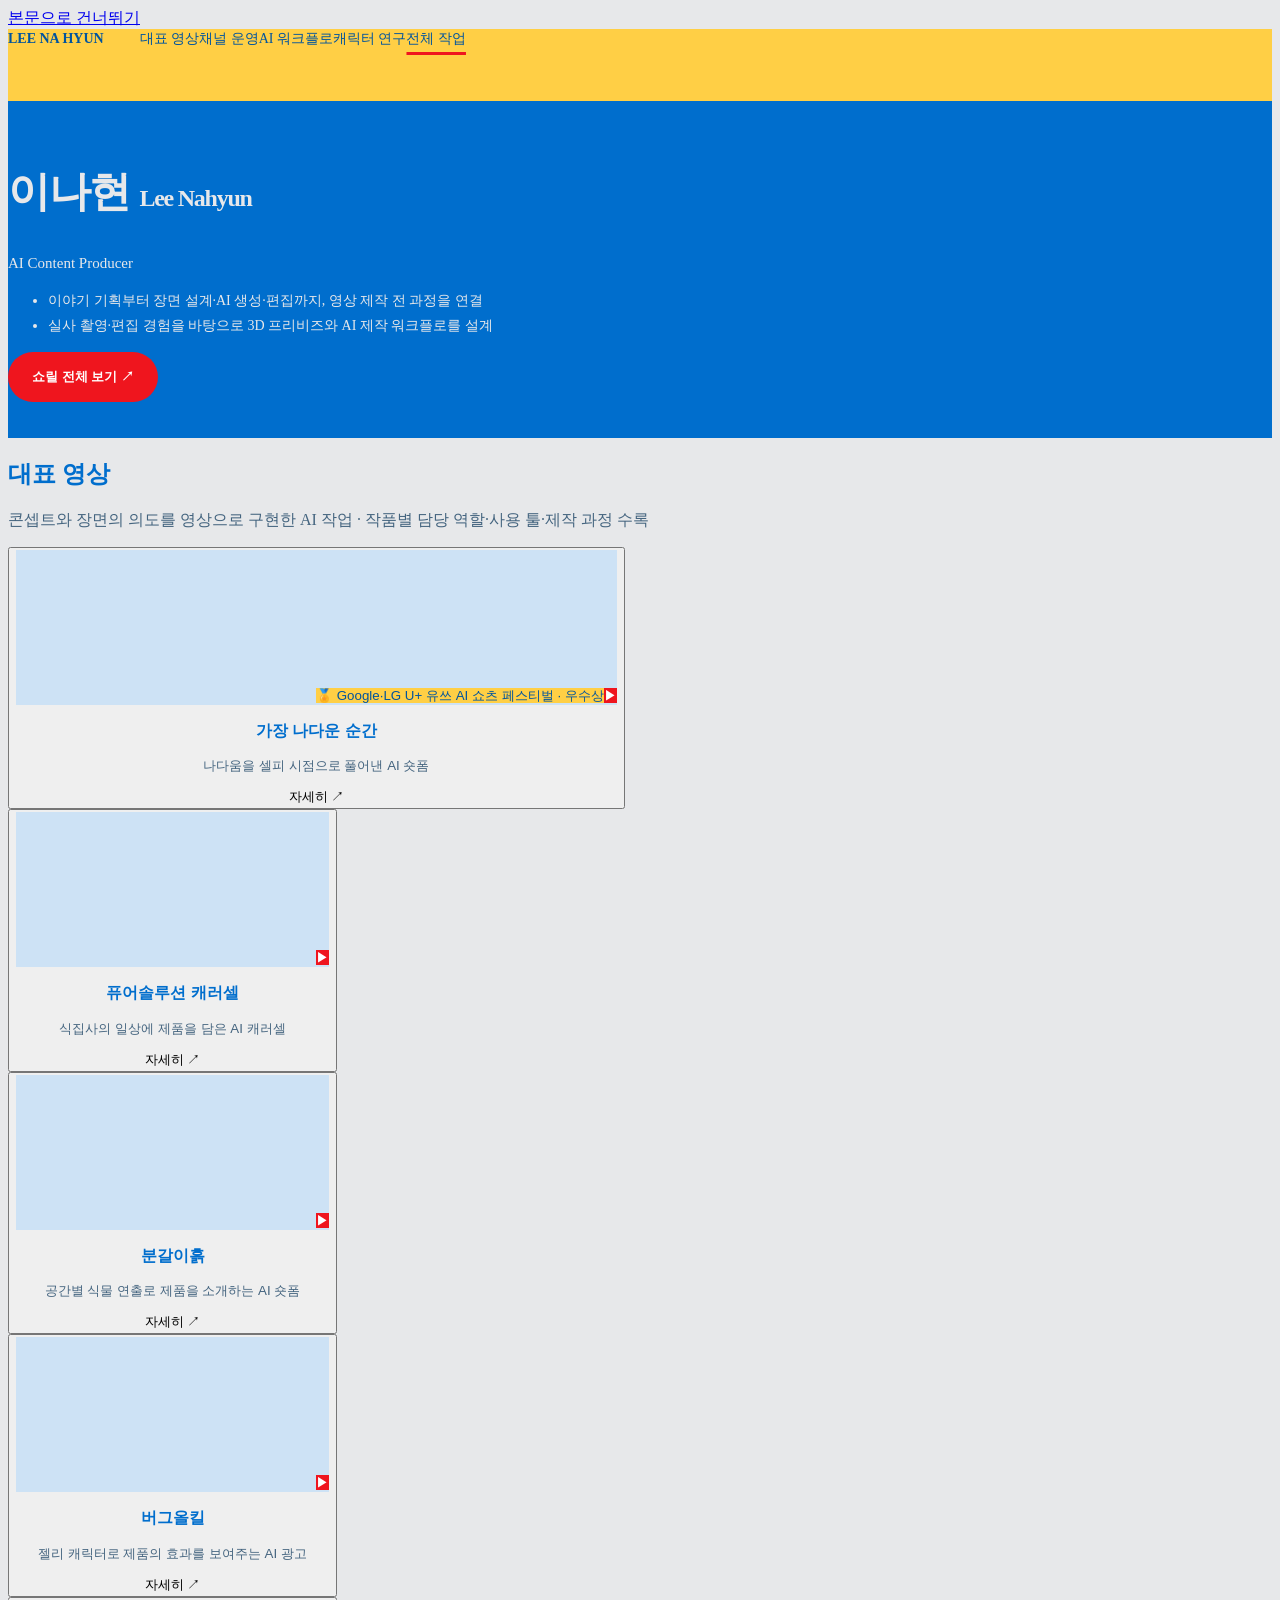
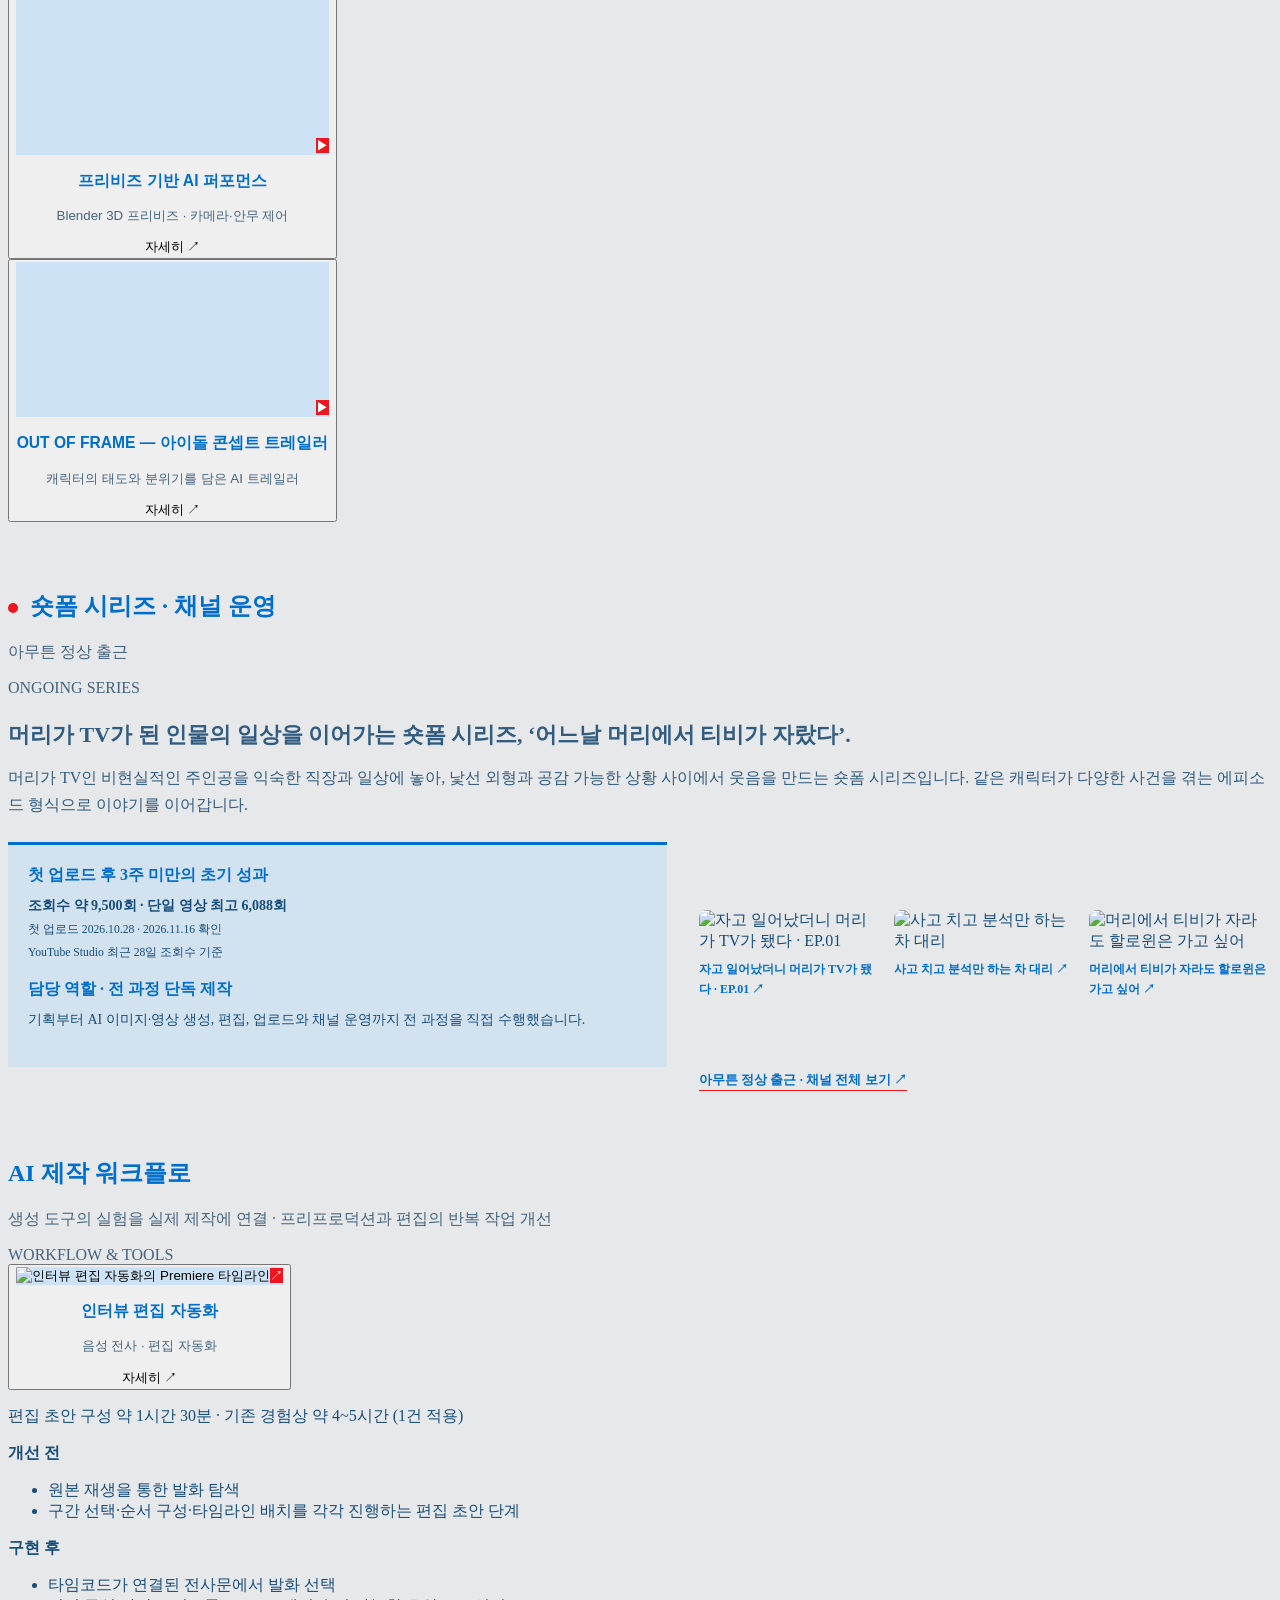
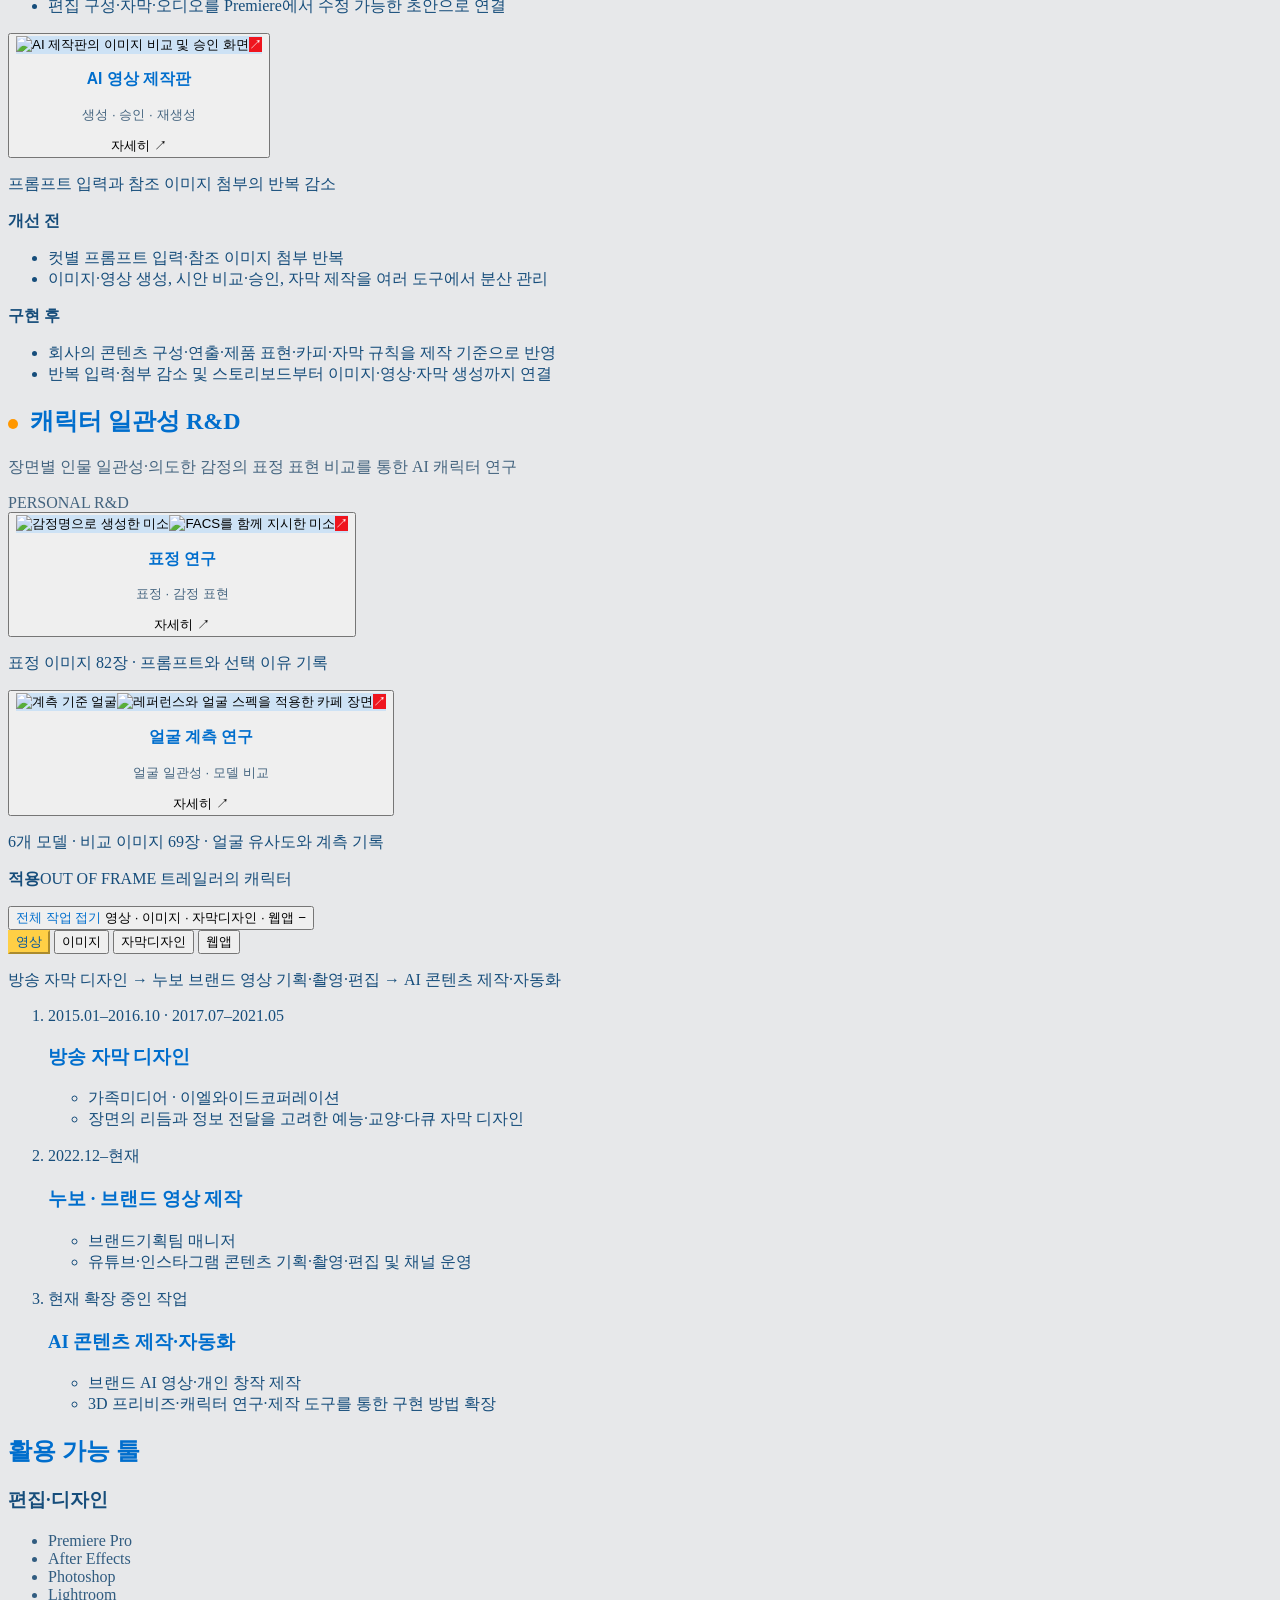
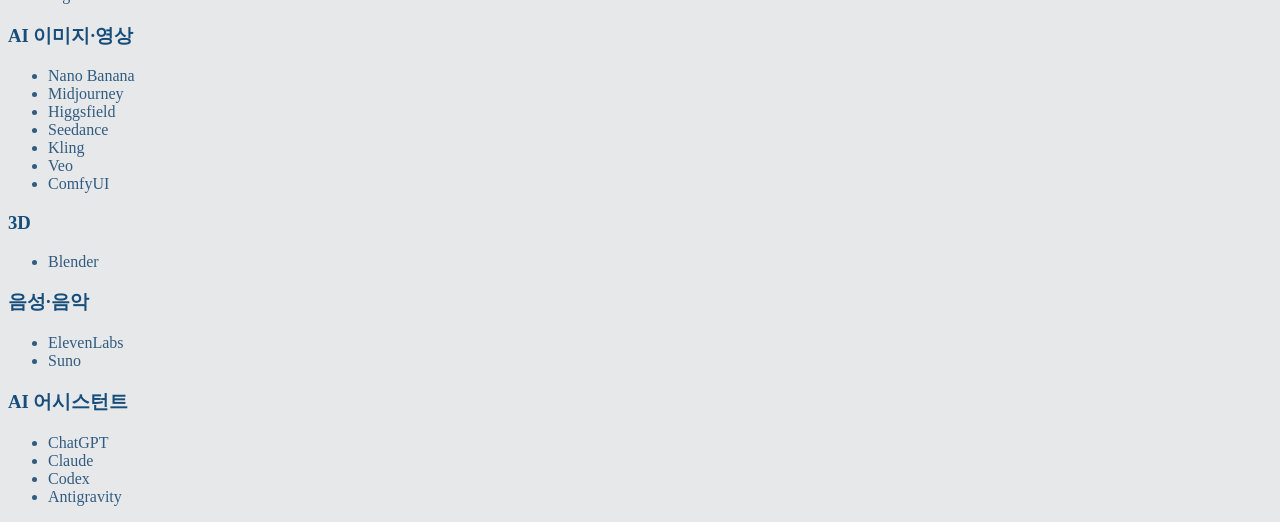
==== index.html @ da8a8115 "Contextualize channel results within first three weeks" ====
<!DOCTYPE html>
<html lang="ko">
<head>
  <meta charset="UTF-8">
  <meta name="viewport" content="width=device-width, initial-scale=1.0">
  <title>이나현 · AI Content Producer · CJ올리브네트웍스</title>
  <meta name="description" content="AI 콘텐츠 크리에이터 이나현 · 브랜드 콘텐츠 기획·영상 제작 · 3D 프리비즈 · 제작 자동화 · 캐릭터 연구">
  <meta name="theme-color" content="#006ECD">

  <meta property="og:title" content="이나현 · AI Content Producer · CJ올리브네트웍스">
  <meta property="og:description" content="브랜드 콘텐츠 기획·영상 제작 · 3D 기반 장면 설계 · 제작 흐름 자동화">
  <meta property="og:type" content="website">
  <meta property="og:image" content="https://nahyun1993.github.io/nahyunportfolio-CJ/assets/character/gaze-new-poster.jpg">
  <meta property="og:image:width" content="1920">
  <meta property="og:image:height" content="1080">
  <meta property="og:image:alt" content="실버 헤드셋을 쓴 이나현의 캐릭터">
  <meta name="twitter:card" content="summary_large_image">
  <meta name="twitter:image" content="https://nahyun1993.github.io/nahyunportfolio-CJ/assets/character/gaze-new-poster.jpg">
  <meta name="twitter:image:alt" content="실버 헤드셋을 쓴 이나현의 캐릭터">

  <link rel="preload" as="image" href="./images/posters/showreel-v2.jpg" fetchpriority="high">
  <link rel="preconnect" href="https://cdn.jsdelivr.net" crossorigin>
  <link rel="stylesheet" href="./fonts/pretendard/pretendard.css">
  <link rel="stylesheet" href="./styles.css?v=20261017-board-workflow-context-v59">
  <link rel="stylesheet" href="./aekyung.css?v=20261017-board-workflow-context-v59">
  <link rel="stylesheet" href="./browse.css?v=20261017-board-workflow-context-v59">
  <link rel="stylesheet" href="./redesign.css?v=20261108-featured-order-v121">
<link rel="stylesheet" href="./cj.css?v=20261116-cj-balanced">
<link rel="stylesheet" href="./cj-preview-approved.css?v=20261116-final">
</head>
<body class="browse-mode blue-portfolio">

  <a class="skip-link" href="#selected">본문으로 건너뛰기</a>


  <header class="site-header"><nav id="portfolio-nav" aria-label="포트폴리오 목차"><div id="nav-links"></div></nav></header>
  <main id="top">
    <section id="hero" aria-label="AI 영상 쇼릴"></section>
    <section id="about" class="creator-intro" aria-labelledby="identity-title">
      <div class="creator-intro-inner">
        <div class="intro-copy">
          <h1 id="identity-title">이나현 <span class="intro-name-en" lang="en">Lee Nahyun</span></h1>
          <p class="intro-role">AI Content Producer</p>
          <ul class="intro-detail copy-list"><li>이야기 기획부터 장면 설계·AI 생성·편집까지, 영상 제작 전 과정을 연결</li><li>실사 촬영·편집 경험을 바탕으로 3D 프리비즈와 AI 제작 워크플로를 설계</li></ul>
        </div>
        <button class="reel-open" type="button" aria-haspopup="dialog">쇼릴 전체 보기 <span aria-hidden="true">↗</span></button>
      </div>
    </section>
    <div id="portfolio-content">
    <!-- 작품 중심의 연속 갤러리. 상세 설명은 작품을 선택하면 보여준다. -->
    <section id="featured">
      <div id="selected" class="ak-work">
      <header class="featured-head"><div><h2>대표 영상</h2><p class="ak-sec-sub">콘셉트와 장면의 의도를 영상으로 구현한 AI 작업 · 작품별 담당 역할·사용 툴·제작 과정 수록</p></div></header>
      <div id="shortform"><div id="ak-vertical"></div></div>
      <div class="ak-grid" id="ak-grid"></div>
      </div>
    </section>

<section id="channel" class="sec cj-channel"><header class="sec-head"><div><h2>숏폼 시리즈 · 채널 운영</h2><p class="ak-sec-sub">아무튼 정상 출근</p></div><span class="section-note">ONGOING SERIES</span></header><p class="cj-lead">머리가 TV가 된 인물의 일상을 이어가는 숏폼 시리즈, ‘어느날 머리에서 티비가 자랐다’.</p><p>머리가 TV인 비현실적인 주인공을 익숙한 직장과 일상에 놓아, 낯선 외형과 공감 가능한 상황 사이에서 웃음을 만드는 숏폼 시리즈입니다. 같은 캐릭터가 다양한 사건을 겪는 에피소드 형식으로 이야기를 이어갑니다.</p><div class="cj-production"><h3>첫 업로드 후 3주 미만의 초기 성과</h3><p><strong>조회수 약 9,500회 · 단일 영상 최고 6,088회</strong><br><small>첫 업로드 2026.10.28 · 2026.11.16 확인<br>YouTube Studio 최근 28일 조회수 기준</small></p><h3>담당 역할 · 전 과정 단독 제작</h3><p>기획부터 AI 이미지·영상 생성, 편집, 업로드와 채널 운영까지 전 과정을 직접 수행했습니다.</p></div><div class="cj-episodes"><a class="cj-episode" href="https://www.youtube.com/shorts/M8X6p9tCPd8" target="_blank" rel="noopener noreferrer"><img src="https://i.ytimg.com/vi/M8X6p9tCPd8/hqdefault.jpg" alt="자고 일어났더니 머리가 TV가 됐다 · EP.01" loading="lazy"><span>자고 일어났더니 머리가 TV가 됐다 · EP.01 ↗</span></a><a class="cj-episode" href="https://www.youtube.com/shorts/SFjuk8e7QME" target="_blank" rel="noopener noreferrer"><img src="https://i.ytimg.com/vi/SFjuk8e7QME/hqdefault.jpg" alt="사고 치고 분석만 하는 차 대리" loading="lazy"><span>사고 치고 분석만 하는 차 대리 ↗</span></a><a class="cj-episode" href="https://www.youtube.com/shorts/LCBqUMw87Dw" target="_blank" rel="noopener noreferrer"><img src="https://i.ytimg.com/vi/LCBqUMw87Dw/hqdefault.jpg" alt="머리에서 티비가 자라도 할로윈은 가고 싶어" loading="lazy"><span>머리에서 티비가 자라도 할로윈은 가고 싶어 ↗</span></a></div><a class="cj-channel-link" href="https://www.youtube.com/channel/UCh0SY59wOuVP_aDzwe-3nPA" target="_blank" rel="noopener noreferrer">아무튼 정상 출근 · 채널 전체 보기 ↗</a></section>
    <section id="workflows" class="sec ak-workflows">
      <header class="sec-head"><div><h2>AI 제작 워크플로</h2><p class="ak-sec-sub">생성 도구의 실험을 실제 제작에 연결 · 프리프로덕션과 편집의 반복 작업 개선</p></div><span class="section-note">WORKFLOW & TOOLS</span></header>
      <div id="ak-workflows" class="ak-support-grid"></div>
    </section>

    <section id="research" class="sec ak-research">
      <header class="sec-head"><div><h2>캐릭터 일관성 R&D</h2><p class="ak-sec-sub">장면별 인물 일관성·의도한 감정의 표정 표현 비교를 통한 AI 캐릭터 연구</p></div><span class="section-note">PERSONAL R&D</span></header>
      <div id="ak-research" class="ak-support-grid"></div>
    </section>



    <!-- 나머지 작업: 접어두고 필요할 때 카테고리 탭으로 본다. 내용은 script.js의 기존 렌더러 -->
    <section id="archive" class="sec ak-archive">
      <button class="ak-archive-toggle" type="button" aria-expanded="true" aria-controls="ak-archive-body">
        <span class="ak-archive-title">전체 작업 접기</span>
        <span class="ak-archive-sub">영상 · 이미지 · 자막디자인 · 웹앱</span>
        <span class="ak-archive-icon" aria-hidden="true">−</span>
      </button>
      <div class="ak-archive-body" id="ak-archive-body">
        <div class="ak-tabs" role="tablist" aria-label="작업 카테고리">
          <button type="button" role="tab" data-ak-tab="work" aria-selected="true">영상</button>
          <button type="button" role="tab" data-ak-tab="images" aria-selected="false">이미지</button>
          <button type="button" role="tab" data-ak-tab="motion" aria-selected="false">자막디자인</button>
          <button type="button" role="tab" data-ak-tab="tools" aria-selected="false">웹앱</button>
        </div>
        <div class="ak-panels">
          <div id="work" class="ak-panel" role="tabpanel"></div>
          <div id="images" class="ak-panel" role="tabpanel" hidden></div>
          <div id="motion" class="ak-panel" role="tabpanel" hidden></div>
          <div id="tools" class="ak-panel" role="tabpanel" hidden></div>
        </div>
      </div>
      <div class="career-context" aria-label="경력과 작업의 흐름">
        <p class="career-intro">방송 자막 디자인 → 누보 브랜드 영상 기획·촬영·편집 → AI 콘텐츠 제작·자동화</p>
        <ol class="career-flow">
          <li><p class="career-period">2015.01–2016.10 · 2017.07–2021.05</p><h3>방송 자막 디자인</h3><ul class="copy-list"><li>가족미디어 · 이엘와이드코퍼레이션</li><li>장면의 리듬과 정보 전달을 고려한 예능·교양·다큐 자막 디자인</li></ul></li>
          <li><p class="career-period">2022.12–현재</p><h3>누보 · 브랜드 영상 제작</h3><ul class="copy-list"><li>브랜드기획팀 매니저</li><li>유튜브·인스타그램 콘텐츠 기획·촬영·편집 및 채널 운영</li></ul></li>
          <li><p class="career-period">현재 확장 중인 작업</p><h3>AI 콘텐츠 제작·자동화</h3><ul class="copy-list"><li>브랜드 AI 영상·개인 창작 제작</li><li>3D 프리비즈·캐릭터 연구·제작 도구를 통한 구현 방법 확장</li></ul></li>
        </ol>
      </div>
    </section>

    </div>

  </main>

    <section id="stack" class="sec">
      <header class="sec-head"><h2>활용 가능 툴</h2></header>
      <div class="ak-tools"><div><h3>편집·디자인</h3><ul class="tool-list"><li>Premiere Pro</li><li>After Effects</li><li>Photoshop</li><li>Lightroom</li></ul></div><div><h3>AI 이미지·영상</h3><ul class="tool-list"><li>Nano Banana</li><li>Midjourney</li><li>Higgsfield</li><li>Seedance</li><li>Kling</li><li>Veo</li><li>ComfyUI</li></ul></div><div><h3>3D</h3><ul class="tool-list"><li>Blender</li></ul></div><div><h3>음성·음악</h3><ul class="tool-list"><li>ElevenLabs</li><li>Suno</li></ul></div><div><h3>AI 어시스턴트</h3><ul class="tool-list"><li>ChatGPT</li><li>Claude</li><li>Codex</li><li>Antigravity</li></ul></div></div>
    </section>

  <div id="modal" class="overlay" aria-hidden="true" role="dialog" aria-modal="true" aria-label="작업 상세">
    <div class="modal-inner" id="modal-inner"></div>
  </div>

  <div id="lightbox" class="overlay" aria-hidden="true" role="dialog" aria-modal="true" aria-label="이미지 크게 보기">

  </div>

  <div class="ak-sheet" id="ak-sheet" aria-hidden="true" role="dialog" aria-modal="true" aria-labelledby="ak-sheet-title">
    <div class="ak-sheet-backdrop" data-ak-close></div>
    <div class="ak-sheet-panel" id="ak-sheet-panel"></div>
  </div>

  <script src="./hero-config.js?v=20261017-board-workflow-context-v59"></script>
  <script src="./hero.js?v=20261025-visible-reel-v110"></script>
  <script src="./script.js?v=20261108-general-v122"></script>
  <script src="./aekyung.js?v=20261108-general-v122"></script>
</body>
</html>
---- cj.css ----
.cj-channel{scroll-margin-top:90px}.cj-channel>p{max-width:850px;line-height:1.8;margin:16px 0;color:#34434c}.cj-channel .cj-lead{font-size:clamp(20px,2.4vw,30px);font-weight:650;color:#172831}.cj-episodes{display:grid;grid-template-columns:repeat(3,minmax(0,1fr));gap:24px;margin:32px 0}.cj-episode{display:block;color:inherit;text-decoration:none}.cj-episode img{width:100%;aspect-ratio:4/3;object-fit:cover;border-radius:12px}.cj-episode span{display:block;font-weight:600;line-height:1.6;margin-top:12px}.cj-channel-link{display:inline-block;color:inherit;font-weight:650;padding:12px 0;text-underline-offset:6px}.cj-episode:focus-visible,.cj-channel-link:focus-visible{outline:3px solid #2267b8;outline-offset:5px}@media(max-width:650px){.cj-episodes{grid-template-columns:1fr;gap:28px}}

/* Original layout retained; flat CJ Blue palette. */
:root{--paper:#e5f0fa;--paper-2:#f1f7fc;--ink:#004e94;--ink-2:#235c8d;--line:#afcde7;--accent:#006ECD;--accent-text:#006ECD;--accent-ink:#fff;--ak-ink-3:#235c8d}
body.blue-portfolio{background:var(--paper);color:var(--ink)}
.blue-portfolio .site-header{background:#006ECD;border:0;border-image:none}
.blue-portfolio #portfolio-nav a,.blue-portfolio #portfolio-nav a.is-active{color:#fff;text-decoration-color:#fff;border-color:#fff}
.blue-portfolio #hero.showreel-banner{background:#006ECD}
.blue-portfolio .creator-intro{background:#006ECD;color:#fff}
.blue-portfolio .creator-intro h1,.blue-portfolio .creator-intro p,.blue-portfolio .creator-intro li{color:#fff}
.blue-portfolio .reel-open{background:#fff;color:#006ECD;border:1px solid #fff}
.blue-portfolio .reel-open:hover{background:#e5f0fa;color:#006ECD}
.blue-portfolio .reel-open:focus-visible,.blue-portfolio #portfolio-nav a:focus-visible{outline-color:#fff}
.blue-portfolio #featured .featured-head h2,.blue-portfolio .sec-head h2,.blue-portfolio #channel .sec-head h2,.blue-portfolio #research .sec-head h2,.blue-portfolio .ak-archive-title{color:#006ECD}
.blue-portfolio #research .sec-head{border-left:0;padding-left:0}
.blue-portfolio .project-media,.blue-portfolio .card-media,.blue-portfolio .mos,.blue-portfolio .motion-stills img,.blue-portfolio .row-thumb{background:#cde2f5}
.blue-portfolio .project-badge{background:#f1f7fc;color:#004e94}
.blue-portfolio .case-reader,.blue-portfolio .ak-sheet-panel{background:#e5f0fa;color:#004e94}
.blue-portfolio #footer{background:#cde2f5}
.blue-portfolio .ak-award{background:#006ECD;color:#fff}.blue-portfolio .ak-award-mark{color:#fff}
.cj-channel>p{color:#235c8d}.cj-channel .cj-lead,.cj-episode span{color:#004e94}.cj-channel-link{color:#006ECD}
.cj-production{margin:28px 0;padding:28px;background:#cde2f5;border-top:3px solid #006ECD}.cj-production h3{font-size:20px;margin:0 0 14px}.cj-production p{line-height:1.8;margin:0 0 28px}.cj-process{list-style:none;counter-reset:step;display:grid;grid-template-columns:repeat(5,minmax(0,1fr));gap:22px;padding:0;margin:0}.cj-process li{counter-increment:step;line-height:1.7}.cj-process li:before{content:'0' counter(step);display:block;color:#006ECD;font-size:26px;font-weight:750;margin-bottom:12px}.cj-process strong,.cj-process span{display:block}.cj-process span{margin-top:8px;font-size:14px;color:#235c8d}.cj-process li:nth-child(3):before{color:#006ECD}.cj-process li:last-child:before{color:#006ECD}@media(max-width:850px){.cj-process{grid-template-columns:repeat(2,minmax(0,1fr))}}@media(max-width:500px){.cj-process{grid-template-columns:1fr}.cj-production{padding:22px}}
/* Supporting CJ colors: small landmarks, not large background fields. */
:root{--cj-red:#EF151E;--cj-orange:#FF9700}
.blue-portfolio #portfolio-nav a.is-active{text-decoration-color:var(--cj-orange);text-decoration-thickness:3px;border-color:var(--cj-orange)}
.blue-portfolio #channel .sec-head h2::before,.blue-portfolio #research .sec-head h2::before{content:'';display:inline-block;width:10px;height:10px;margin-right:12px;border-radius:50%;background:var(--cj-red);vertical-align:middle}
.blue-portfolio #research .sec-head h2::before{background:var(--cj-orange)}
.cj-production{border-top-color:var(--cj-orange)}
.cj-process li::before{border-bottom:3px solid #006ECD;width:38px;padding-bottom:7px}
.cj-process li:nth-child(3)::before{border-bottom-color:var(--cj-red)}
.cj-process li:last-child::before{border-bottom-color:var(--cj-orange)}
.blue-portfolio .project-badge{border-left:3px solid var(--cj-orange)}
---- cj-preview-approved.css ----
.cj-channel{scroll-margin-top:90px}.cj-channel>p{max-width:850px;line-height:1.8;margin:16px 0;color:#34434c}.cj-channel .cj-lead{font-size:clamp(20px,2.4vw,30px);font-weight:650;color:#172831}.cj-episodes{display:grid;grid-template-columns:repeat(3,minmax(0,1fr));gap:24px;margin:32px 0}.cj-episode{display:block;color:inherit;text-decoration:none}.cj-episode img{width:100%;aspect-ratio:4/3;object-fit:cover;border-radius:12px}.cj-episode span{display:block;font-weight:600;line-height:1.6;margin-top:12px}.cj-channel-link{display:inline-block;color:inherit;font-weight:650;padding:12px 0;text-underline-offset:6px}.cj-episode:focus-visible,.cj-channel-link:focus-visible{outline:3px solid #2267b8;outline-offset:5px}@media(max-width:650px){.cj-episodes{grid-template-columns:1fr;gap:28px}}

/* Original layout retained; flat CJ Blue palette. */
:root{--paper:#e5f0fa;--paper-2:#f1f7fc;--ink:#004e94;--ink-2:#235c8d;--line:#afcde7;--accent:#006ECD;--accent-text:#006ECD;--accent-ink:#fff;--ak-ink-3:#235c8d}
body.blue-portfolio{background:var(--paper);color:var(--ink)}
.blue-portfolio .site-header{background:#006ECD;border:0;border-image:none}
.blue-portfolio #portfolio-nav a,.blue-portfolio #portfolio-nav a.is-active{color:#fff;text-decoration-color:#fff;border-color:#fff}
.blue-portfolio #hero.showreel-banner{background:#006ECD}
.blue-portfolio .creator-intro{background:#006ECD;color:#fff}
.blue-portfolio .creator-intro h1,.blue-portfolio .creator-intro p,.blue-portfolio .creator-intro li{color:#fff}
.blue-portfolio .reel-open{background:#fff;color:#006ECD;border:1px solid #fff}
.blue-portfolio .reel-open:hover{background:#e5f0fa;color:#006ECD}
.blue-portfolio .reel-open:focus-visible,.blue-portfolio #portfolio-nav a:focus-visible{outline-color:#fff}
.blue-portfolio #featured .featured-head h2,.blue-portfolio .sec-head h2,.blue-portfolio #channel .sec-head h2,.blue-portfolio #research .sec-head h2,.blue-portfolio .ak-archive-title{color:#006ECD}
.blue-portfolio #research .sec-head{border-left:0;padding-left:0}
.blue-portfolio .project-media,.blue-portfolio .card-media,.blue-portfolio .mos,.blue-portfolio .motion-stills img,.blue-portfolio .row-thumb{background:#cde2f5}
.blue-portfolio .project-badge{background:#f1f7fc;color:#004e94}
.blue-portfolio .case-reader,.blue-portfolio .ak-sheet-panel{background:#e5f0fa;color:#004e94}
.blue-portfolio #footer{background:#cde2f5}
.blue-portfolio .ak-award{background:#006ECD;color:#fff}.blue-portfolio .ak-award-mark{color:#fff}
.cj-channel>p{color:#235c8d}.cj-channel .cj-lead,.cj-episode span{color:#004e94}.cj-channel-link{color:#006ECD}
.cj-production{margin:28px 0;padding:28px;background:#cde2f5;border-top:3px solid #006ECD}.cj-production h3{font-size:20px;margin:0 0 14px}.cj-production p{line-height:1.8;margin:0 0 28px}.cj-process{list-style:none;counter-reset:step;display:grid;grid-template-columns:repeat(5,minmax(0,1fr));gap:22px;padding:0;margin:0}.cj-process li{counter-increment:step;line-height:1.7}.cj-process li:before{content:'0' counter(step);display:block;color:#006ECD;font-size:26px;font-weight:750;margin-bottom:12px}.cj-process strong,.cj-process span{display:block}.cj-process span{margin-top:8px;font-size:14px;color:#235c8d}.cj-process li:nth-child(3):before{color:#006ECD}.cj-process li:last-child:before{color:#006ECD}@media(max-width:850px){.cj-process{grid-template-columns:repeat(2,minmax(0,1fr))}}@media(max-width:500px){.cj-process{grid-template-columns:1fr}.cj-production{padding:22px}}

/* Composed CJ proposal: video first, compact identity, purposeful color roles. */
:root{--paper:#e7e8ea;--paper-2:#f0f1f2;--ink:#164d7b;--ink-2:#44647f;--line:#c5d1dc;--accent:#006ECD;--accent-text:#006ECD}
.blue-portfolio .site-header{background:#e7e8ea;min-height:72px;border:0}
.blue-portfolio #portfolio-nav a,.blue-portfolio #portfolio-nav a.is-active{color:#006ECD;text-decoration:none;border:0;min-height:72px;font-size:14px}
.blue-portfolio #portfolio-nav a[data-nav="hero"]{font-weight:750;margin-right:36px}
.blue-portfolio #portfolio-nav a.is-active:not([data-nav="hero"]){text-decoration:underline;text-decoration-color:#ef151e;text-decoration-thickness:3px;text-underline-offset:9px}
.blue-portfolio #hero.showreel-banner{background:#006ECD;padding:32px var(--pad) 0;overflow:hidden}
.blue-portfolio .showreel-background{display:block;width:100%;max-width:1100px;height:auto;aspect-ratio:16/9;max-height:52svh;object-fit:contain;margin:auto;background:transparent}
.blue-portfolio .creator-intro{position:relative;inset:auto;margin:0;padding:0;background:#006ECD;color:#e7e8ea}
.blue-portfolio .creator-intro::before,.blue-portfolio .creator-intro::after{content:none;display:none}
.blue-portfolio .creator-intro-inner{max-width:1100px;padding:28px 0 36px;gap:36px;align-items:center}
.blue-portfolio .creator-intro h1{font-size:42px;letter-spacing:-.03em;color:#e7e8ea}
.blue-portfolio .creator-intro .intro-name-en{color:#e7e8ea;font-size:24px}
.blue-portfolio .creator-intro p,.blue-portfolio .creator-intro li,.blue-portfolio .creator-intro .intro-role{color:#e7e8ea}
.blue-portfolio .intro-role{font-size:15px;margin-top:10px}
.blue-portfolio .intro-role span{font-size:12px!important;margin-top:8px!important}
.blue-portfolio .intro-detail{font-size:14px;margin-top:16px;line-height:1.8}
.blue-portfolio .reel-open{background:#ffbd20;color:#00549e;border:0;min-height:50px;padding:14px 24px;font-weight:700;border-radius:28px}
.blue-portfolio .reel-open:hover{background:#ffd05b;color:#00549e}
.blue-portfolio .sec-head h2::before{display:none;content:none}
.blue-portfolio #channel .sec-head h2,.blue-portfolio #research .sec-head h2,.blue-portfolio #featured .featured-head h2{color:#006ECD}
.cj-production{background:#d6e4f0;border-top-color:#006ECD}
.cj-process li:nth-child(3)::before,.cj-process li:last-child::before{color:#006ECD}
@media(max-width:760px){.blue-portfolio .site-header{min-height:54px}.blue-portfolio #portfolio-nav a{min-height:54px;font-size:12px}.blue-portfolio #portfolio-nav a[data-nav="hero"]{margin-right:8px}.blue-portfolio #hero.showreel-banner{padding:16px var(--pad) 0}.blue-portfolio .showreel-background{max-height:none}.blue-portfolio .creator-intro-inner{display:block;padding:24px 0 30px}.blue-portfolio .creator-intro h1{font-size:34px}.blue-portfolio .creator-intro .intro-name-en{font-size:20px}.blue-portfolio .reel-open{margin-top:22px}}
/* Requested large reel and gray/yellow navigation, red CTA. */
.blue-portfolio .showreel-background{max-width:1472px;width:100%;height:auto;max-height:none;aspect-ratio:16/9;object-fit:contain}
.blue-portfolio .site-header{background:#73777d}
.blue-portfolio #portfolio-nav a,.blue-portfolio #portfolio-nav a.is-active,.blue-portfolio #portfolio-nav a[data-nav="hero"]{color:#ffcf45}
.blue-portfolio .reel-open,.blue-portfolio .reel-open:hover{background:#ef151e;color:#fff;border-color:#ef151e}
/* Yellow navigation bar, blue menu labels. */
.blue-portfolio .site-header{background:#ffcf45}
.blue-portfolio #portfolio-nav a,.blue-portfolio #portfolio-nav a.is-active,.blue-portfolio #portfolio-nav a[data-nav="hero"]{color:#00549e}
/* Full-page review: the approved main palette continued below. */
body.blue-portfolio{background:#e7e8ea;color:#164d7b}
.blue-portfolio #portfolio-content,.blue-portfolio #stack{background:#e7e8ea}
.blue-portfolio #featured .featured-head h2,.blue-portfolio .sec-head h2,.blue-portfolio .ak-archive-title{color:#006ECD}
.blue-portfolio .project-copy h3,.blue-portfolio .ak-support-grid h3,.blue-portfolio .career-flow h3,.blue-portfolio .cj-lead,.blue-portfolio .cj-episode span{color:#006ECD}
.blue-portfolio .project-category,.blue-portfolio .ak-sec-sub,.blue-portfolio .section-note{color:#44647f}
.blue-portfolio .project-open,.blue-portfolio .ak-card-play{background:#ef151e;color:#fff}
.blue-portfolio .project-hit:hover .project-open{background:#cd1620;color:#fff}
.blue-portfolio .project-badge,.blue-portfolio .ak-award{background:#ffcf45;color:#00549e;border:0}
.blue-portfolio .cj-production{background:#d3e2ef;border-top:3px solid #006ECD}
.blue-portfolio .cj-production h3,.blue-portfolio .cj-process li::before{color:#006ECD}
.blue-portfolio .cj-process li::before{border:0}
.blue-portfolio .cj-process span,.blue-portfolio .cj-channel>p{color:#315c80}
.blue-portfolio .cj-channel-link{color:#006ECD;text-decoration-color:#ef151e}
.blue-portfolio .ak-tabs button[aria-selected="true"],.blue-portfolio .chip.is-on{background:#ffcf45;color:#00549e;border-color:#ffcf45}
.blue-portfolio #work .video-pagination button[aria-current="page"]{background:#006ECD;color:#e7e8ea;border-color:#006ECD}
.blue-portfolio .case-reader,.blue-portfolio .ak-sheet-panel,.blue-portfolio #modal .modal-inner{background:#e7e8ea;color:#164d7b}
.blue-portfolio .case-tabs button[aria-selected="true"]{color:#006ECD;border-color:#ef151e}
.blue-portfolio .ak-research-findings,.blue-portfolio .ak-res li,.blue-portfolio .ak-comparison-label{background:#d3e2ef;color:#164d7b}
.blue-portfolio .tool-list li{color:#315c80}
/* Compact channel section: preserve every sentence and episode. */
.blue-portfolio #channel{display:grid;grid-template-columns:1.15fr 1fr;column-gap:32px;row-gap:12px;padding-top:48px;padding-bottom:48px}
.blue-portfolio #channel>.sec-head{grid-column:1/-1;margin-bottom:8px}
.blue-portfolio #channel>p{grid-column:1/-1;max-width:none;margin:0;line-height:1.65}
.blue-portfolio #channel>.cj-lead{font-size:22px}
.blue-portfolio #channel .cj-production{grid-column:1;margin:12px 0 0;padding:20px}
.blue-portfolio #channel .cj-production h3{font-size:16px;margin:0 0 8px}
.blue-portfolio #channel .cj-production p{font-size:14px;line-height:1.65;margin:0 0 16px}
.blue-portfolio #channel .cj-process{gap:12px;grid-template-columns:repeat(5,minmax(0,1fr))}
.blue-portfolio #channel .cj-process li{font-size:12px;line-height:1.55}
.blue-portfolio #channel .cj-process li::before{font-size:20px;margin-bottom:6px}
.blue-portfolio #channel .cj-process span{font-size:12px;margin-top:4px}
.blue-portfolio #channel .cj-episodes{grid-column:2;grid-row:4;align-self:center;gap:12px;margin:12px 0 0}
.blue-portfolio #channel .cj-episode img{aspect-ratio:4/3;border-radius:8px}
.blue-portfolio #channel .cj-episode span{font-size:12px;line-height:1.6;margin-top:8px}
.blue-portfolio #channel .cj-channel-link{grid-column:2;margin-top:-8px;padding:0;font-size:13px}
@media(max-width:900px){.blue-portfolio #channel{display:block}.blue-portfolio #channel>p{margin:10px 0}.blue-portfolio #channel .cj-production{margin:20px 0}.blue-portfolio #channel .cj-episodes{margin:20px 0}.blue-portfolio #channel .cj-channel-link{margin:0}.blue-portfolio #channel .cj-process{grid-template-columns:repeat(3,minmax(0,1fr))}}
@media(max-width:500px){.blue-portfolio #channel .cj-process{grid-template-columns:repeat(2,minmax(0,1fr))}.blue-portfolio #channel .cj-episodes{grid-template-columns:repeat(3,minmax(0,1fr))}}

/* Keep every navigation item visible on narrow screens. */
@media(max-width:600px){
.blue-portfolio .site-header{min-height:80px;padding:0 16px}
.blue-portfolio #portfolio-nav{width:100%;min-width:0}
.blue-portfolio #portfolio-nav #nav-links{display:grid;grid-template-columns:repeat(3,minmax(0,1fr));gap:0 10px;width:100%}
.blue-portfolio #portfolio-nav a,.blue-portfolio #portfolio-nav a.is-active,.blue-portfolio #portfolio-nav a[data-nav="hero"]{min-height:40px;margin:0;font-size:12px;justify-content:center;white-space:nowrap}
}
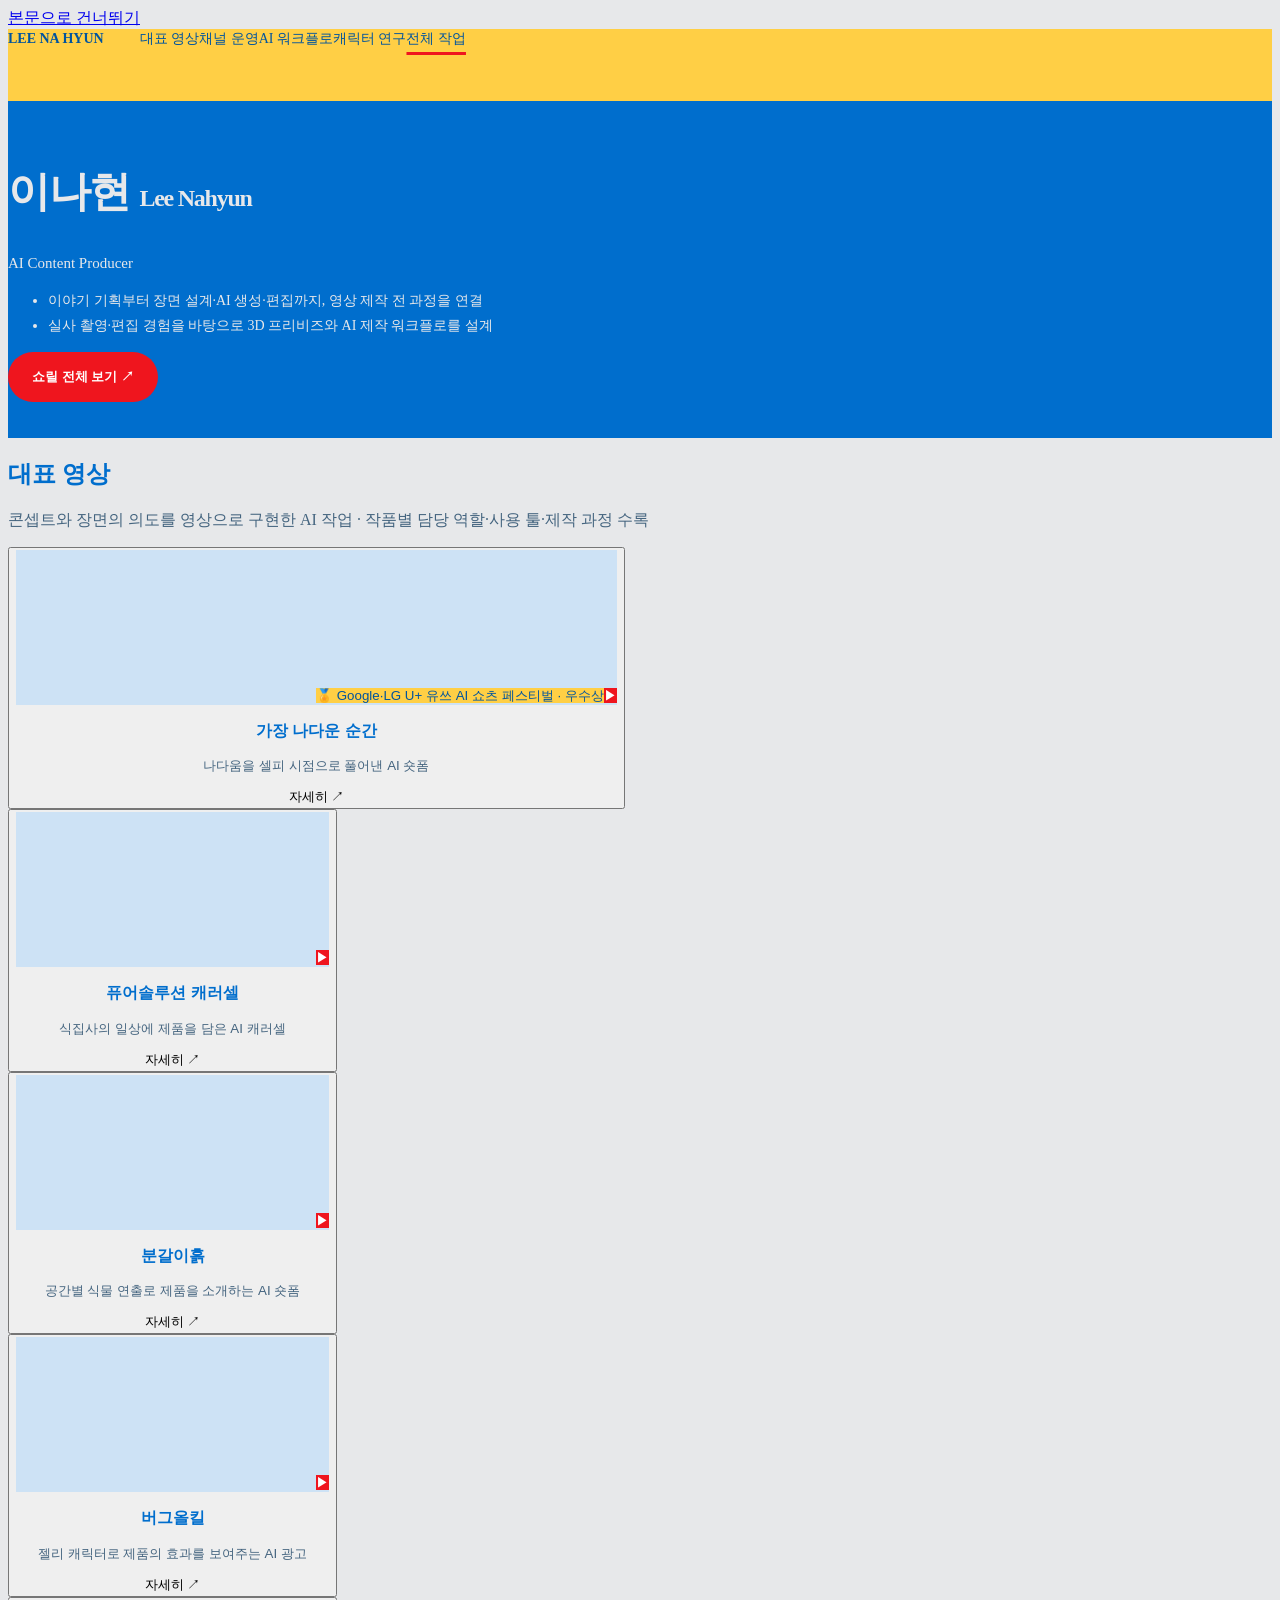
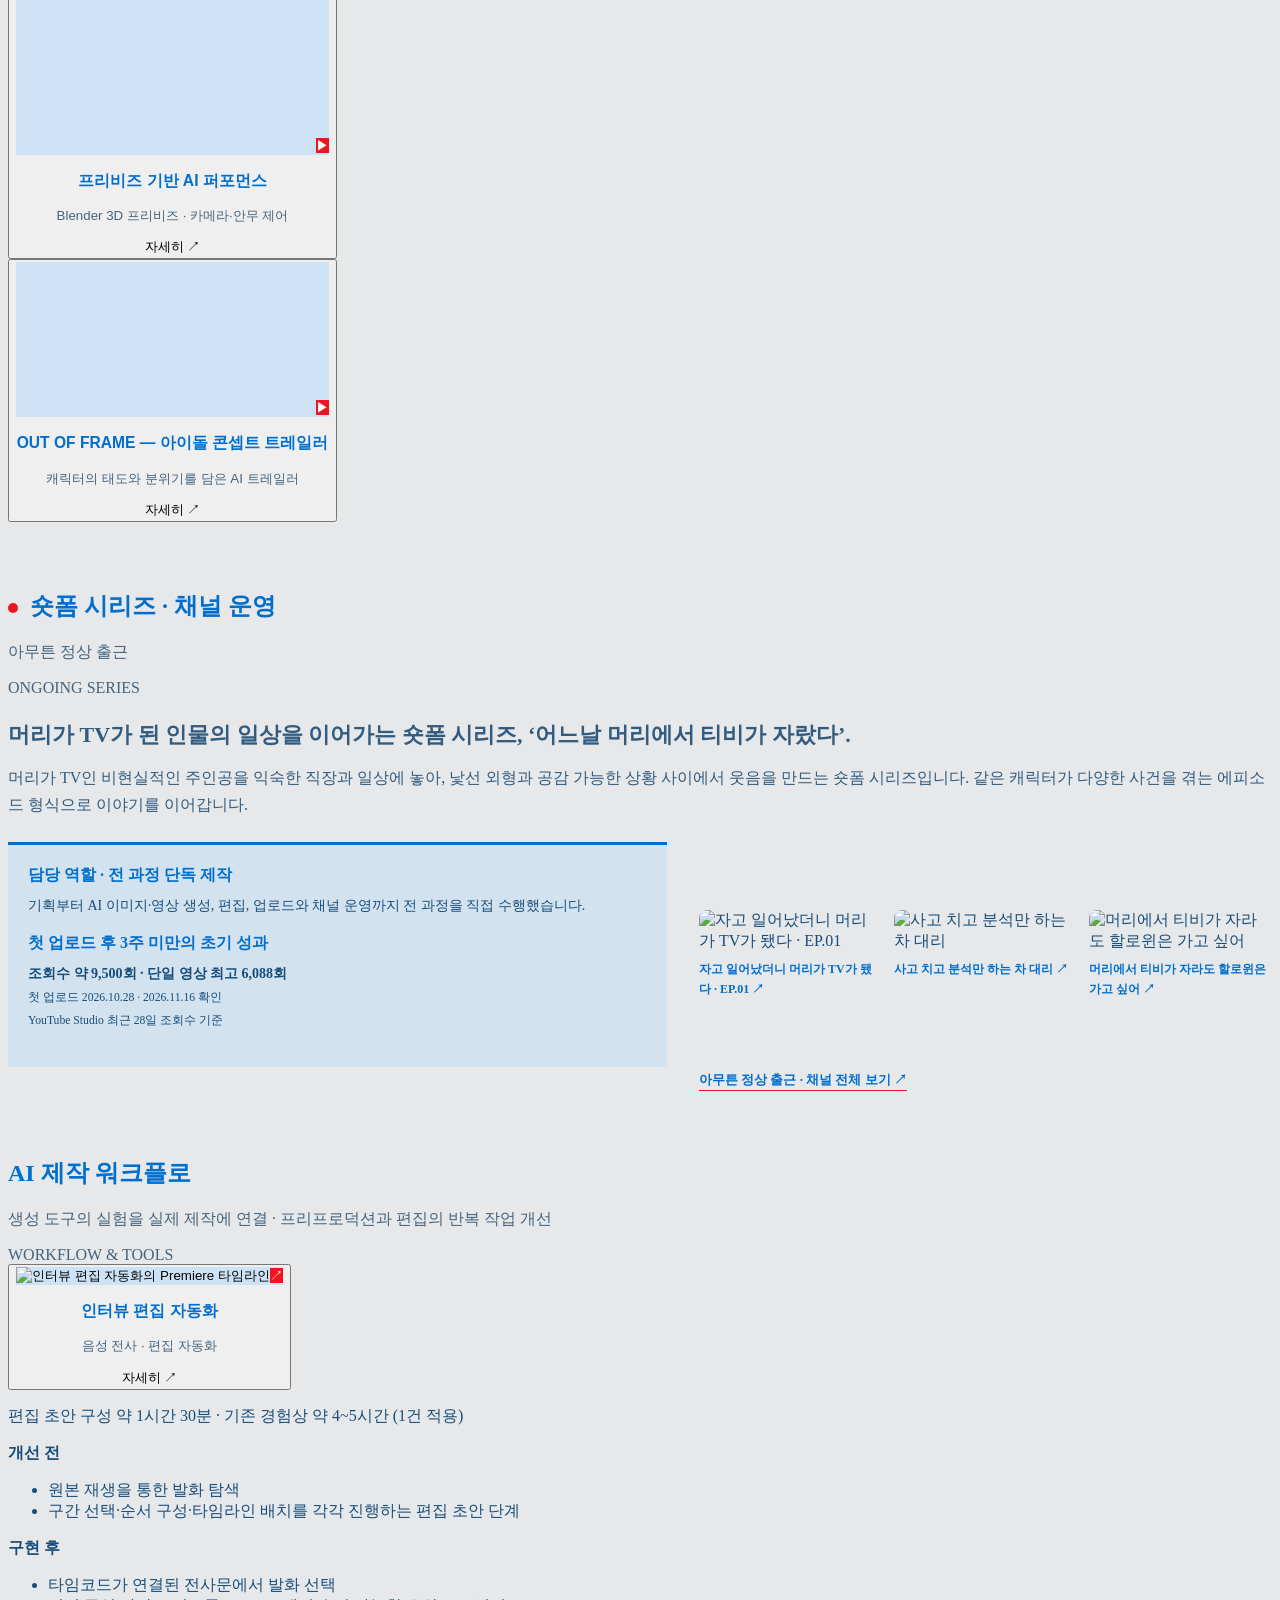
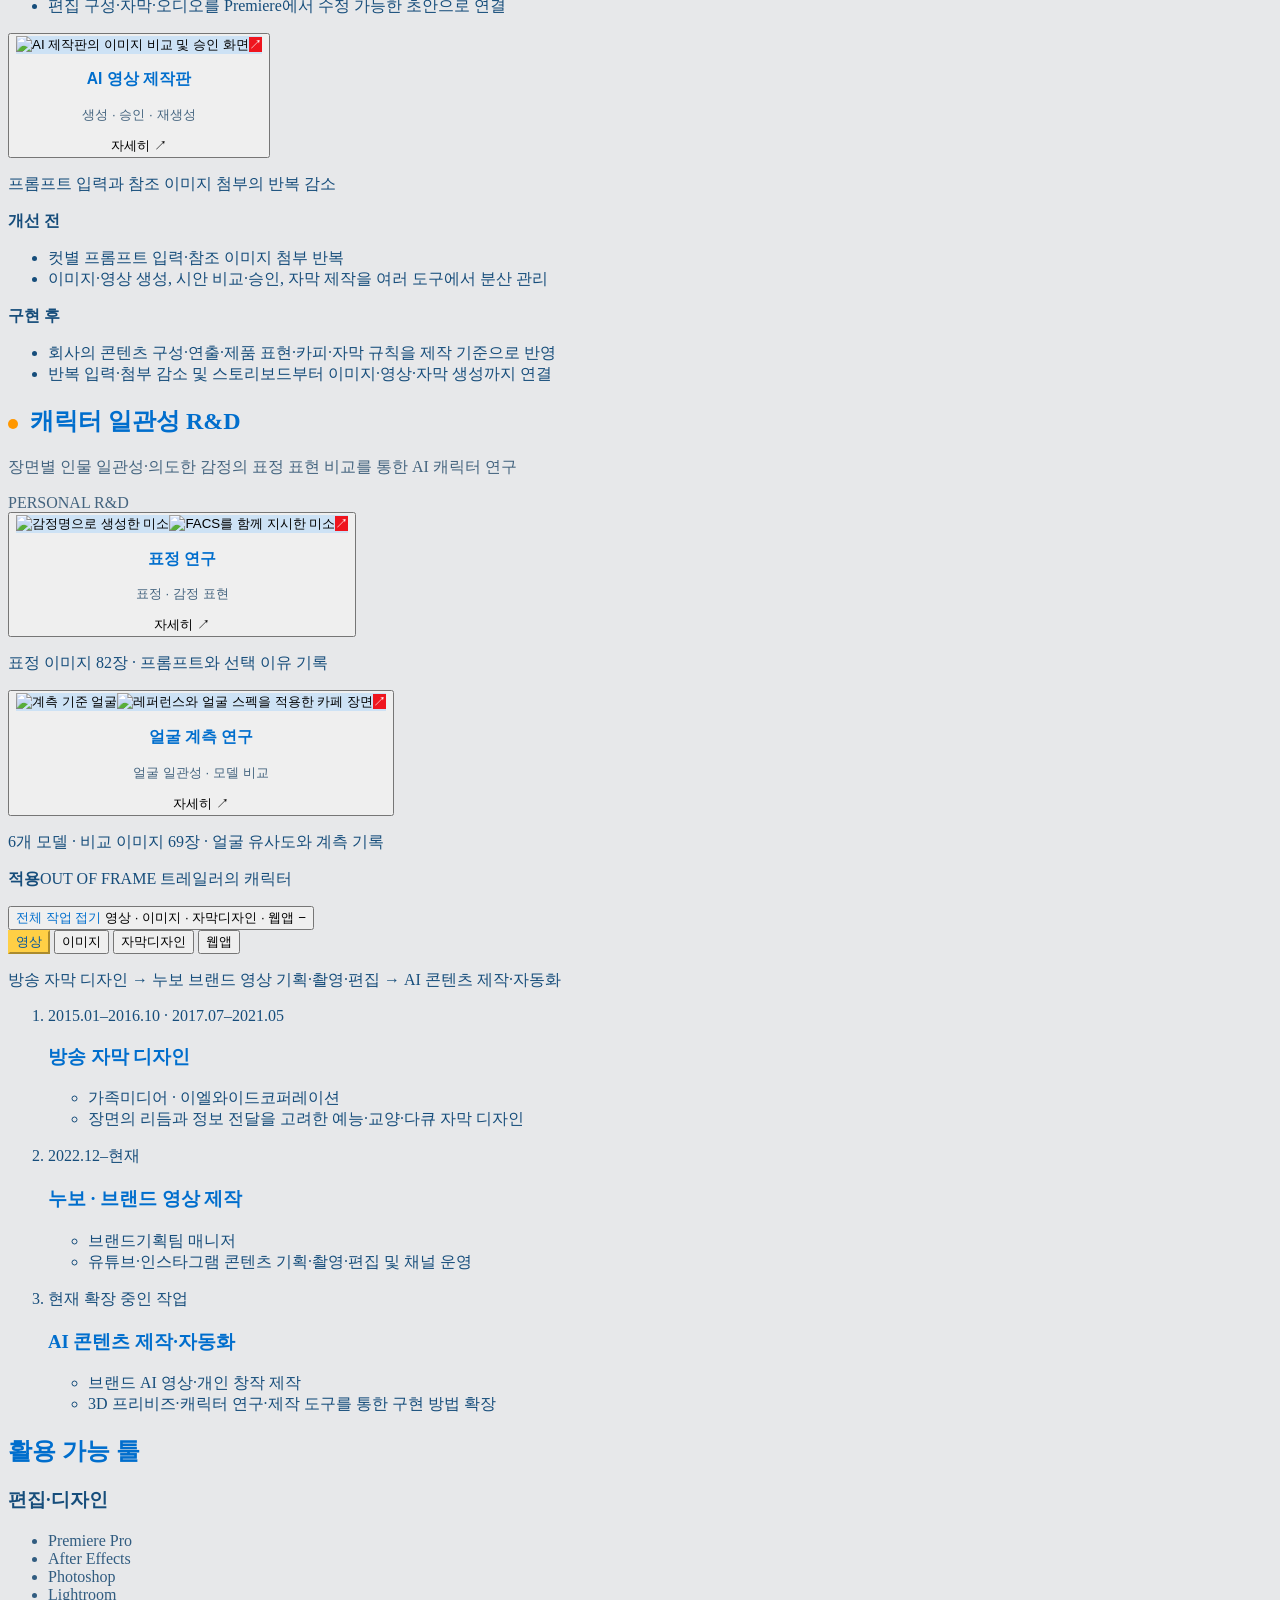
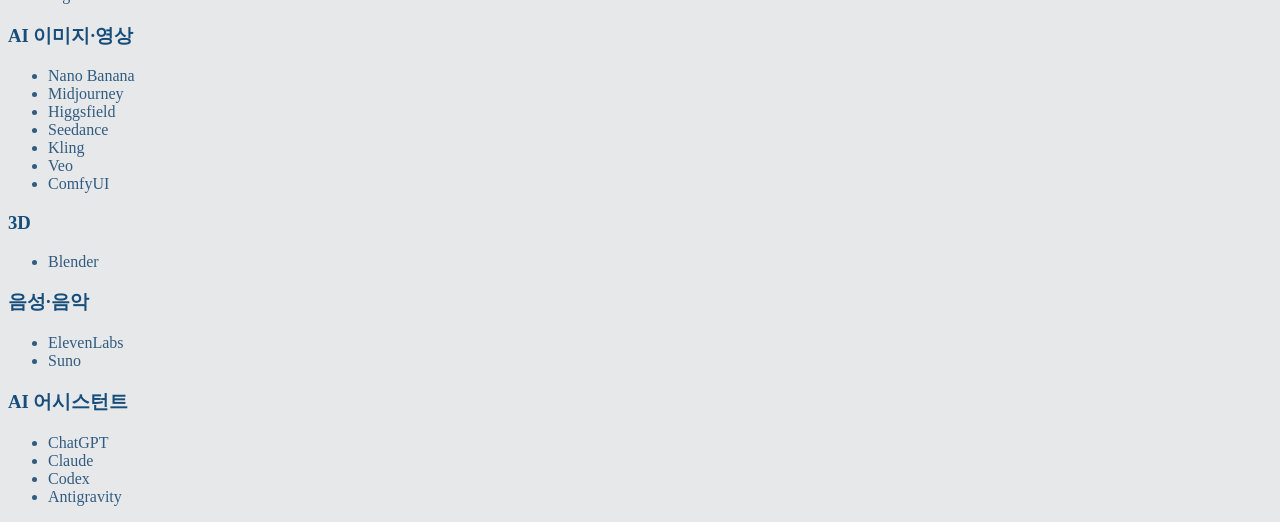
==== commit 894b0a3b: "Show production role before channel results" ====
--- a/index.html
+++ b/index.html
@@ -56,7 +56,7 @@
       </div>
     </section>
 
-<section id="channel" class="sec cj-channel"><header class="sec-head"><div><h2>숏폼 시리즈 · 채널 운영</h2><p class="ak-sec-sub">아무튼 정상 출근</p></div><span class="section-note">ONGOING SERIES</span></header><p class="cj-lead">머리가 TV가 된 인물의 일상을 이어가는 숏폼 시리즈, ‘어느날 머리에서 티비가 자랐다’.</p><p>머리가 TV인 비현실적인 주인공을 익숙한 직장과 일상에 놓아, 낯선 외형과 공감 가능한 상황 사이에서 웃음을 만드는 숏폼 시리즈입니다. 같은 캐릭터가 다양한 사건을 겪는 에피소드 형식으로 이야기를 이어갑니다.</p><div class="cj-production"><h3>첫 업로드 후 3주 미만의 초기 성과</h3><p><strong>조회수 약 9,500회 · 단일 영상 최고 6,088회</strong><br><small>첫 업로드 2026.10.28 · 2026.11.16 확인<br>YouTube Studio 최근 28일 조회수 기준</small></p><h3>담당 역할 · 전 과정 단독 제작</h3><p>기획부터 AI 이미지·영상 생성, 편집, 업로드와 채널 운영까지 전 과정을 직접 수행했습니다.</p></div><div class="cj-episodes"><a class="cj-episode" href="https://www.youtube.com/shorts/M8X6p9tCPd8" target="_blank" rel="noopener noreferrer"><img src="https://i.ytimg.com/vi/M8X6p9tCPd8/hqdefault.jpg" alt="자고 일어났더니 머리가 TV가 됐다 · EP.01" loading="lazy"><span>자고 일어났더니 머리가 TV가 됐다 · EP.01 ↗</span></a><a class="cj-episode" href="https://www.youtube.com/shorts/SFjuk8e7QME" target="_blank" rel="noopener noreferrer"><img src="https://i.ytimg.com/vi/SFjuk8e7QME/hqdefault.jpg" alt="사고 치고 분석만 하는 차 대리" loading="lazy"><span>사고 치고 분석만 하는 차 대리 ↗</span></a><a class="cj-episode" href="https://www.youtube.com/shorts/LCBqUMw87Dw" target="_blank" rel="noopener noreferrer"><img src="https://i.ytimg.com/vi/LCBqUMw87Dw/hqdefault.jpg" alt="머리에서 티비가 자라도 할로윈은 가고 싶어" loading="lazy"><span>머리에서 티비가 자라도 할로윈은 가고 싶어 ↗</span></a></div><a class="cj-channel-link" href="https://www.youtube.com/channel/UCh0SY59wOuVP_aDzwe-3nPA" target="_blank" rel="noopener noreferrer">아무튼 정상 출근 · 채널 전체 보기 ↗</a></section>
+<section id="channel" class="sec cj-channel"><header class="sec-head"><div><h2>숏폼 시리즈 · 채널 운영</h2><p class="ak-sec-sub">아무튼 정상 출근</p></div><span class="section-note">ONGOING SERIES</span></header><p class="cj-lead">머리가 TV가 된 인물의 일상을 이어가는 숏폼 시리즈, ‘어느날 머리에서 티비가 자랐다’.</p><p>머리가 TV인 비현실적인 주인공을 익숙한 직장과 일상에 놓아, 낯선 외형과 공감 가능한 상황 사이에서 웃음을 만드는 숏폼 시리즈입니다. 같은 캐릭터가 다양한 사건을 겪는 에피소드 형식으로 이야기를 이어갑니다.</p><div class="cj-production"><h3>담당 역할 · 전 과정 단독 제작</h3><p>기획부터 AI 이미지·영상 생성, 편집, 업로드와 채널 운영까지 전 과정을 직접 수행했습니다.</p><h3>첫 업로드 후 3주 미만의 초기 성과</h3><p><strong>조회수 약 9,500회 · 단일 영상 최고 6,088회</strong><br><small>첫 업로드 2026.10.28 · 2026.11.16 확인<br>YouTube Studio 최근 28일 조회수 기준</small></p></div><div class="cj-episodes"><a class="cj-episode" href="https://www.youtube.com/shorts/M8X6p9tCPd8" target="_blank" rel="noopener noreferrer"><img src="https://i.ytimg.com/vi/M8X6p9tCPd8/hqdefault.jpg" alt="자고 일어났더니 머리가 TV가 됐다 · EP.01" loading="lazy"><span>자고 일어났더니 머리가 TV가 됐다 · EP.01 ↗</span></a><a class="cj-episode" href="https://www.youtube.com/shorts/SFjuk8e7QME" target="_blank" rel="noopener noreferrer"><img src="https://i.ytimg.com/vi/SFjuk8e7QME/hqdefault.jpg" alt="사고 치고 분석만 하는 차 대리" loading="lazy"><span>사고 치고 분석만 하는 차 대리 ↗</span></a><a class="cj-episode" href="https://www.youtube.com/shorts/LCBqUMw87Dw" target="_blank" rel="noopener noreferrer"><img src="https://i.ytimg.com/vi/LCBqUMw87Dw/hqdefault.jpg" alt="머리에서 티비가 자라도 할로윈은 가고 싶어" loading="lazy"><span>머리에서 티비가 자라도 할로윈은 가고 싶어 ↗</span></a></div><a class="cj-channel-link" href="https://www.youtube.com/channel/UCh0SY59wOuVP_aDzwe-3nPA" target="_blank" rel="noopener noreferrer">아무튼 정상 출근 · 채널 전체 보기 ↗</a></section>
     <section id="workflows" class="sec ak-workflows">
       <header class="sec-head"><div><h2>AI 제작 워크플로</h2><p class="ak-sec-sub">생성 도구의 실험을 실제 제작에 연결 · 프리프로덕션과 편집의 반복 작업 개선</p></div><span class="section-note">WORKFLOW & TOOLS</span></header>
       <div id="ak-workflows" class="ak-support-grid"></div>
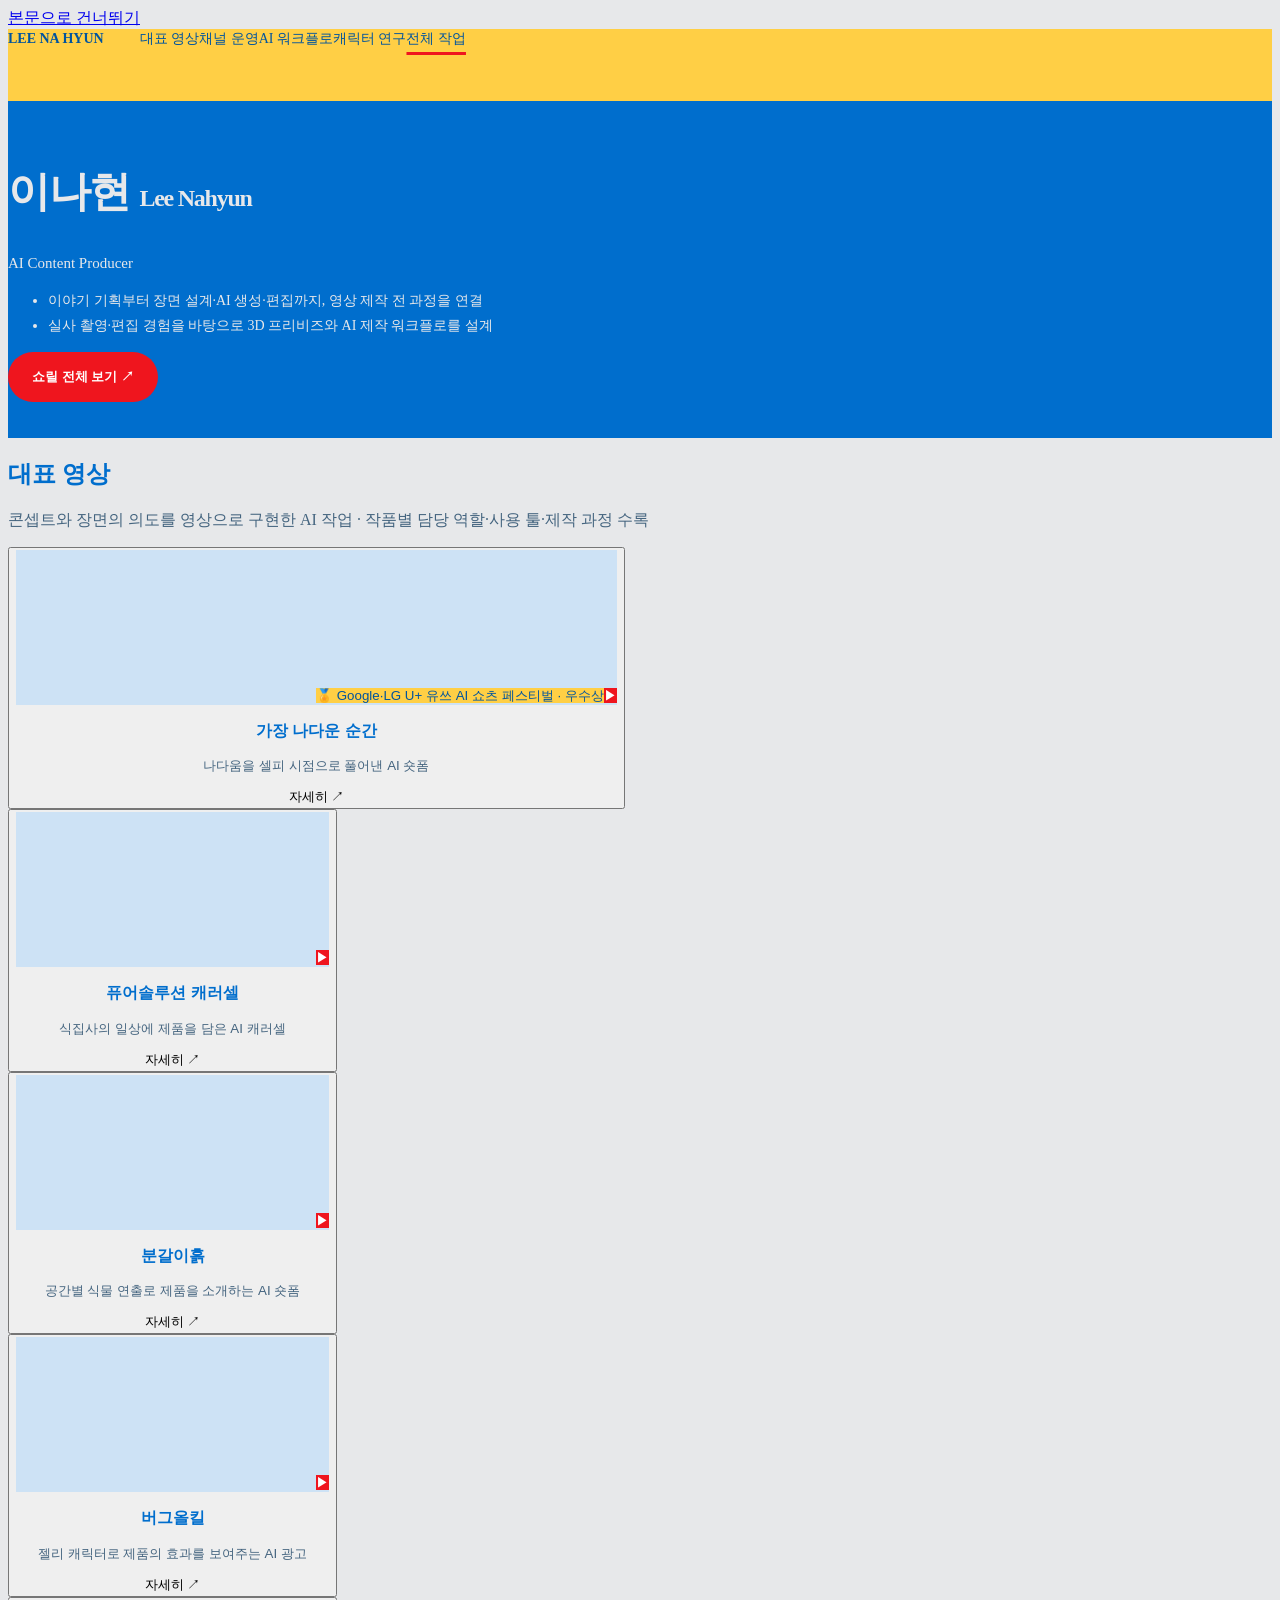
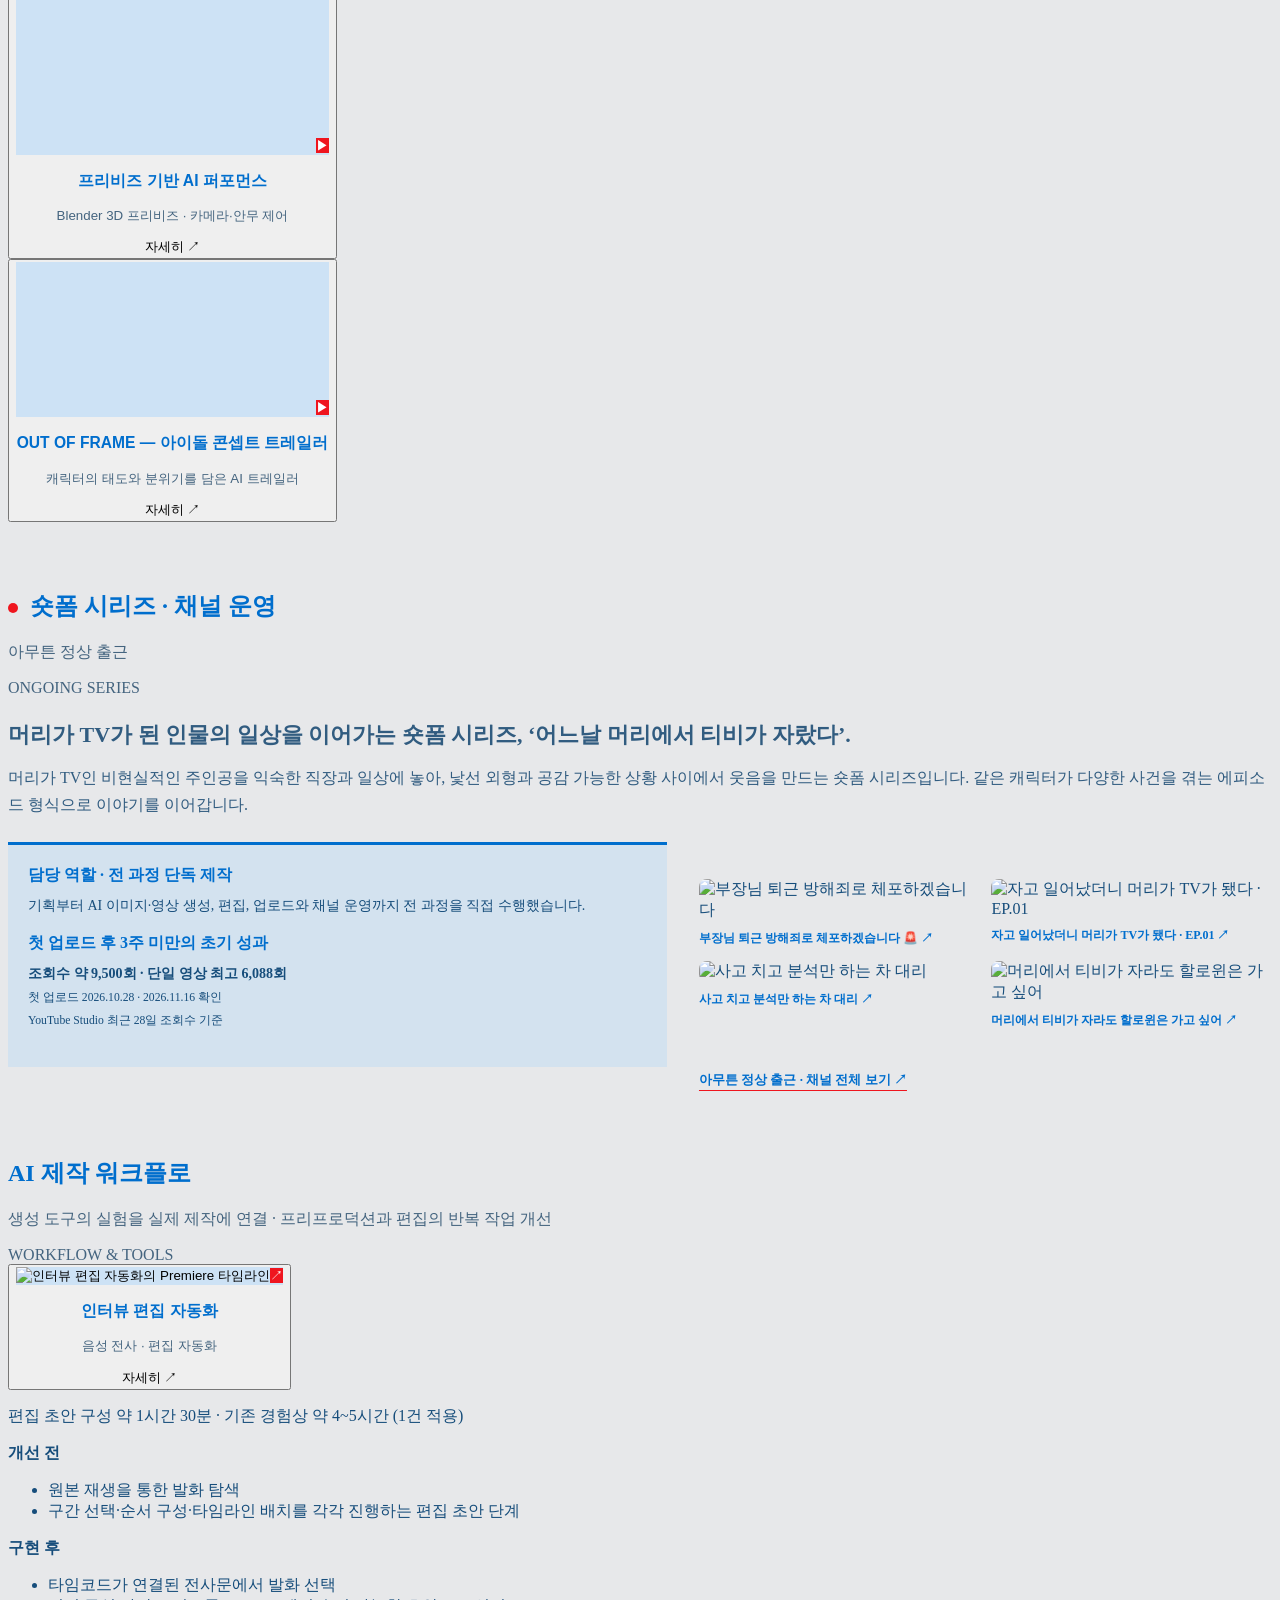
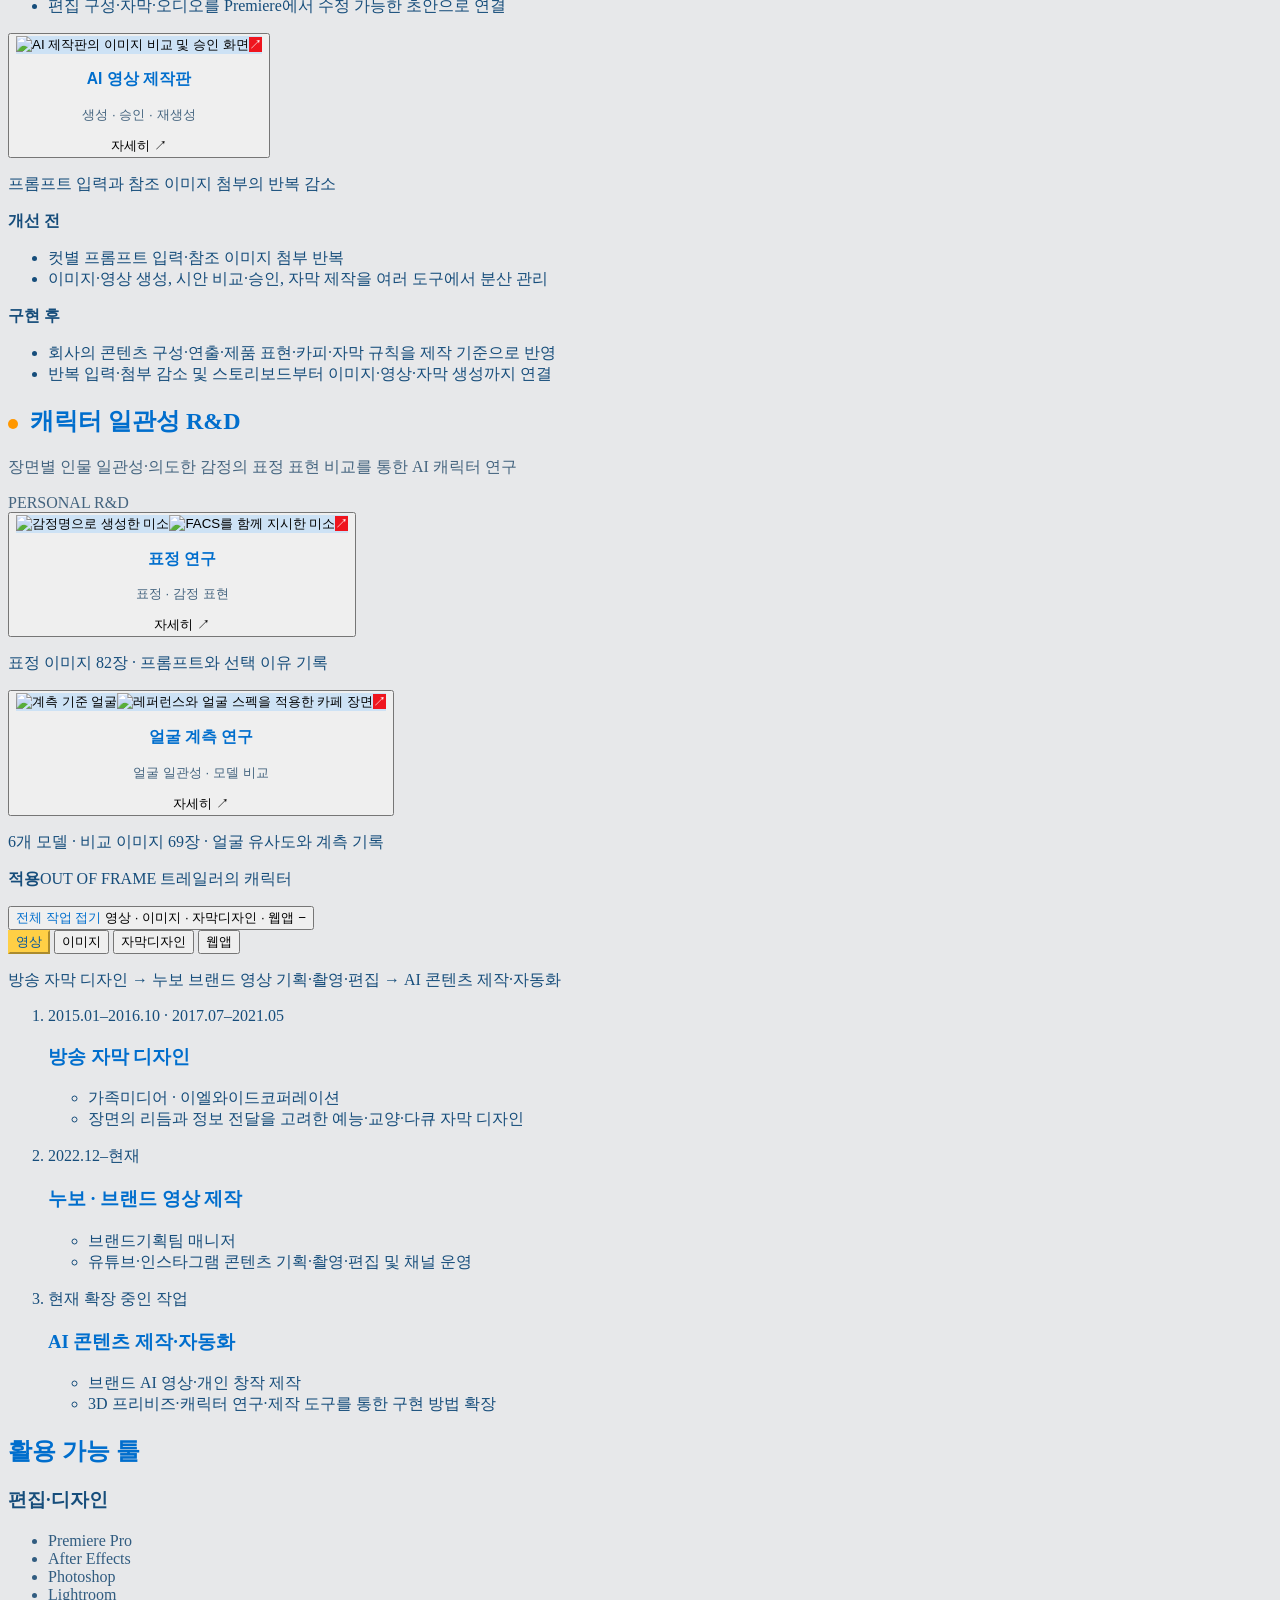
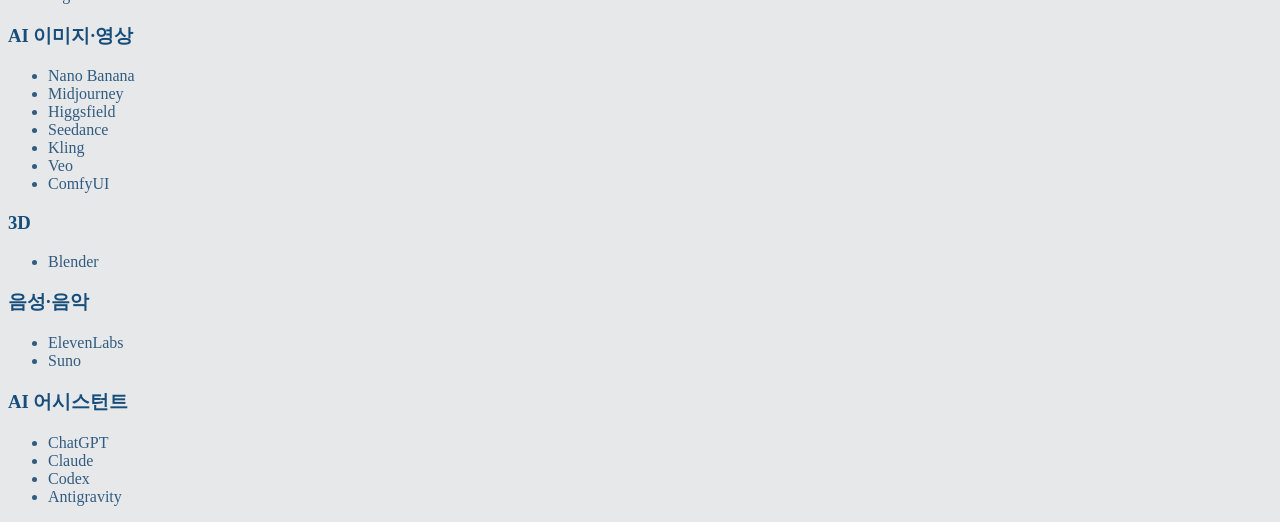
==== commit 2b99bb82: "Add latest channel short to portfolio" ====
--- a/index.html
+++ b/index.html
@@ -56,7 +56,7 @@
       </div>
     </section>
 
-<section id="channel" class="sec cj-channel"><header class="sec-head"><div><h2>숏폼 시리즈 · 채널 운영</h2><p class="ak-sec-sub">아무튼 정상 출근</p></div><span class="section-note">ONGOING SERIES</span></header><p class="cj-lead">머리가 TV가 된 인물의 일상을 이어가는 숏폼 시리즈, ‘어느날 머리에서 티비가 자랐다’.</p><p>머리가 TV인 비현실적인 주인공을 익숙한 직장과 일상에 놓아, 낯선 외형과 공감 가능한 상황 사이에서 웃음을 만드는 숏폼 시리즈입니다. 같은 캐릭터가 다양한 사건을 겪는 에피소드 형식으로 이야기를 이어갑니다.</p><div class="cj-production"><h3>담당 역할 · 전 과정 단독 제작</h3><p>기획부터 AI 이미지·영상 생성, 편집, 업로드와 채널 운영까지 전 과정을 직접 수행했습니다.</p><h3>첫 업로드 후 3주 미만의 초기 성과</h3><p><strong>조회수 약 9,500회 · 단일 영상 최고 6,088회</strong><br><small>첫 업로드 2026.10.28 · 2026.11.16 확인<br>YouTube Studio 최근 28일 조회수 기준</small></p></div><div class="cj-episodes"><a class="cj-episode" href="https://www.youtube.com/shorts/M8X6p9tCPd8" target="_blank" rel="noopener noreferrer"><img src="https://i.ytimg.com/vi/M8X6p9tCPd8/hqdefault.jpg" alt="자고 일어났더니 머리가 TV가 됐다 · EP.01" loading="lazy"><span>자고 일어났더니 머리가 TV가 됐다 · EP.01 ↗</span></a><a class="cj-episode" href="https://www.youtube.com/shorts/SFjuk8e7QME" target="_blank" rel="noopener noreferrer"><img src="https://i.ytimg.com/vi/SFjuk8e7QME/hqdefault.jpg" alt="사고 치고 분석만 하는 차 대리" loading="lazy"><span>사고 치고 분석만 하는 차 대리 ↗</span></a><a class="cj-episode" href="https://www.youtube.com/shorts/LCBqUMw87Dw" target="_blank" rel="noopener noreferrer"><img src="https://i.ytimg.com/vi/LCBqUMw87Dw/hqdefault.jpg" alt="머리에서 티비가 자라도 할로윈은 가고 싶어" loading="lazy"><span>머리에서 티비가 자라도 할로윈은 가고 싶어 ↗</span></a></div><a class="cj-channel-link" href="https://www.youtube.com/channel/UCh0SY59wOuVP_aDzwe-3nPA" target="_blank" rel="noopener noreferrer">아무튼 정상 출근 · 채널 전체 보기 ↗</a></section>
+<section id="channel" class="sec cj-channel"><header class="sec-head"><div><h2>숏폼 시리즈 · 채널 운영</h2><p class="ak-sec-sub">아무튼 정상 출근</p></div><span class="section-note">ONGOING SERIES</span></header><p class="cj-lead">머리가 TV가 된 인물의 일상을 이어가는 숏폼 시리즈, ‘어느날 머리에서 티비가 자랐다’.</p><p>머리가 TV인 비현실적인 주인공을 익숙한 직장과 일상에 놓아, 낯선 외형과 공감 가능한 상황 사이에서 웃음을 만드는 숏폼 시리즈입니다. 같은 캐릭터가 다양한 사건을 겪는 에피소드 형식으로 이야기를 이어갑니다.</p><div class="cj-production"><h3>담당 역할 · 전 과정 단독 제작</h3><p>기획부터 AI 이미지·영상 생성, 편집, 업로드와 채널 운영까지 전 과정을 직접 수행했습니다.</p><h3>첫 업로드 후 3주 미만의 초기 성과</h3><p><strong>조회수 약 9,500회 · 단일 영상 최고 6,088회</strong><br><small>첫 업로드 2026.10.28 · 2026.11.16 확인<br>YouTube Studio 최근 28일 조회수 기준</small></p></div><div class="cj-episodes"><a class="cj-episode" href="https://www.youtube.com/shorts/uhY5S251UAU" target="_blank" rel="noopener noreferrer"><img src="https://i.ytimg.com/vi/uhY5S251UAU/hqdefault.jpg" alt="부장님 퇴근 방해죄로 체포하겠습니다" loading="lazy"><span>부장님 퇴근 방해죄로 체포하겠습니다 🚨 ↗</span></a><a class="cj-episode" href="https://www.youtube.com/shorts/M8X6p9tCPd8" target="_blank" rel="noopener noreferrer"><img src="https://i.ytimg.com/vi/M8X6p9tCPd8/hqdefault.jpg" alt="자고 일어났더니 머리가 TV가 됐다 · EP.01" loading="lazy"><span>자고 일어났더니 머리가 TV가 됐다 · EP.01 ↗</span></a><a class="cj-episode" href="https://www.youtube.com/shorts/SFjuk8e7QME" target="_blank" rel="noopener noreferrer"><img src="https://i.ytimg.com/vi/SFjuk8e7QME/hqdefault.jpg" alt="사고 치고 분석만 하는 차 대리" loading="lazy"><span>사고 치고 분석만 하는 차 대리 ↗</span></a><a class="cj-episode" href="https://www.youtube.com/shorts/LCBqUMw87Dw" target="_blank" rel="noopener noreferrer"><img src="https://i.ytimg.com/vi/LCBqUMw87Dw/hqdefault.jpg" alt="머리에서 티비가 자라도 할로윈은 가고 싶어" loading="lazy"><span>머리에서 티비가 자라도 할로윈은 가고 싶어 ↗</span></a></div><a class="cj-channel-link" href="https://www.youtube.com/channel/UCh0SY59wOuVP_aDzwe-3nPA" target="_blank" rel="noopener noreferrer">아무튼 정상 출근 · 채널 전체 보기 ↗</a></section>
     <section id="workflows" class="sec ak-workflows">
       <header class="sec-head"><div><h2>AI 제작 워크플로</h2><p class="ak-sec-sub">생성 도구의 실험을 실제 제작에 연결 · 프리프로덕션과 편집의 반복 작업 개선</p></div><span class="section-note">WORKFLOW & TOOLS</span></header>
       <div id="ak-workflows" class="ak-support-grid"></div>
--- a/cj-preview-approved.css
+++ b/cj-preview-approved.css
@@ -99,3 +99,5 @@
 .blue-portfolio #portfolio-nav #nav-links{display:grid;grid-template-columns:repeat(3,minmax(0,1fr));gap:0 10px;width:100%}
 .blue-portfolio #portfolio-nav a,.blue-portfolio #portfolio-nav a.is-active,.blue-portfolio #portfolio-nav a[data-nav="hero"]{min-height:40px;margin:0;font-size:12px;justify-content:center;white-space:nowrap}
 }
+
+.blue-portfolio #channel .cj-episodes{grid-template-columns:repeat(2,minmax(0,1fr))}
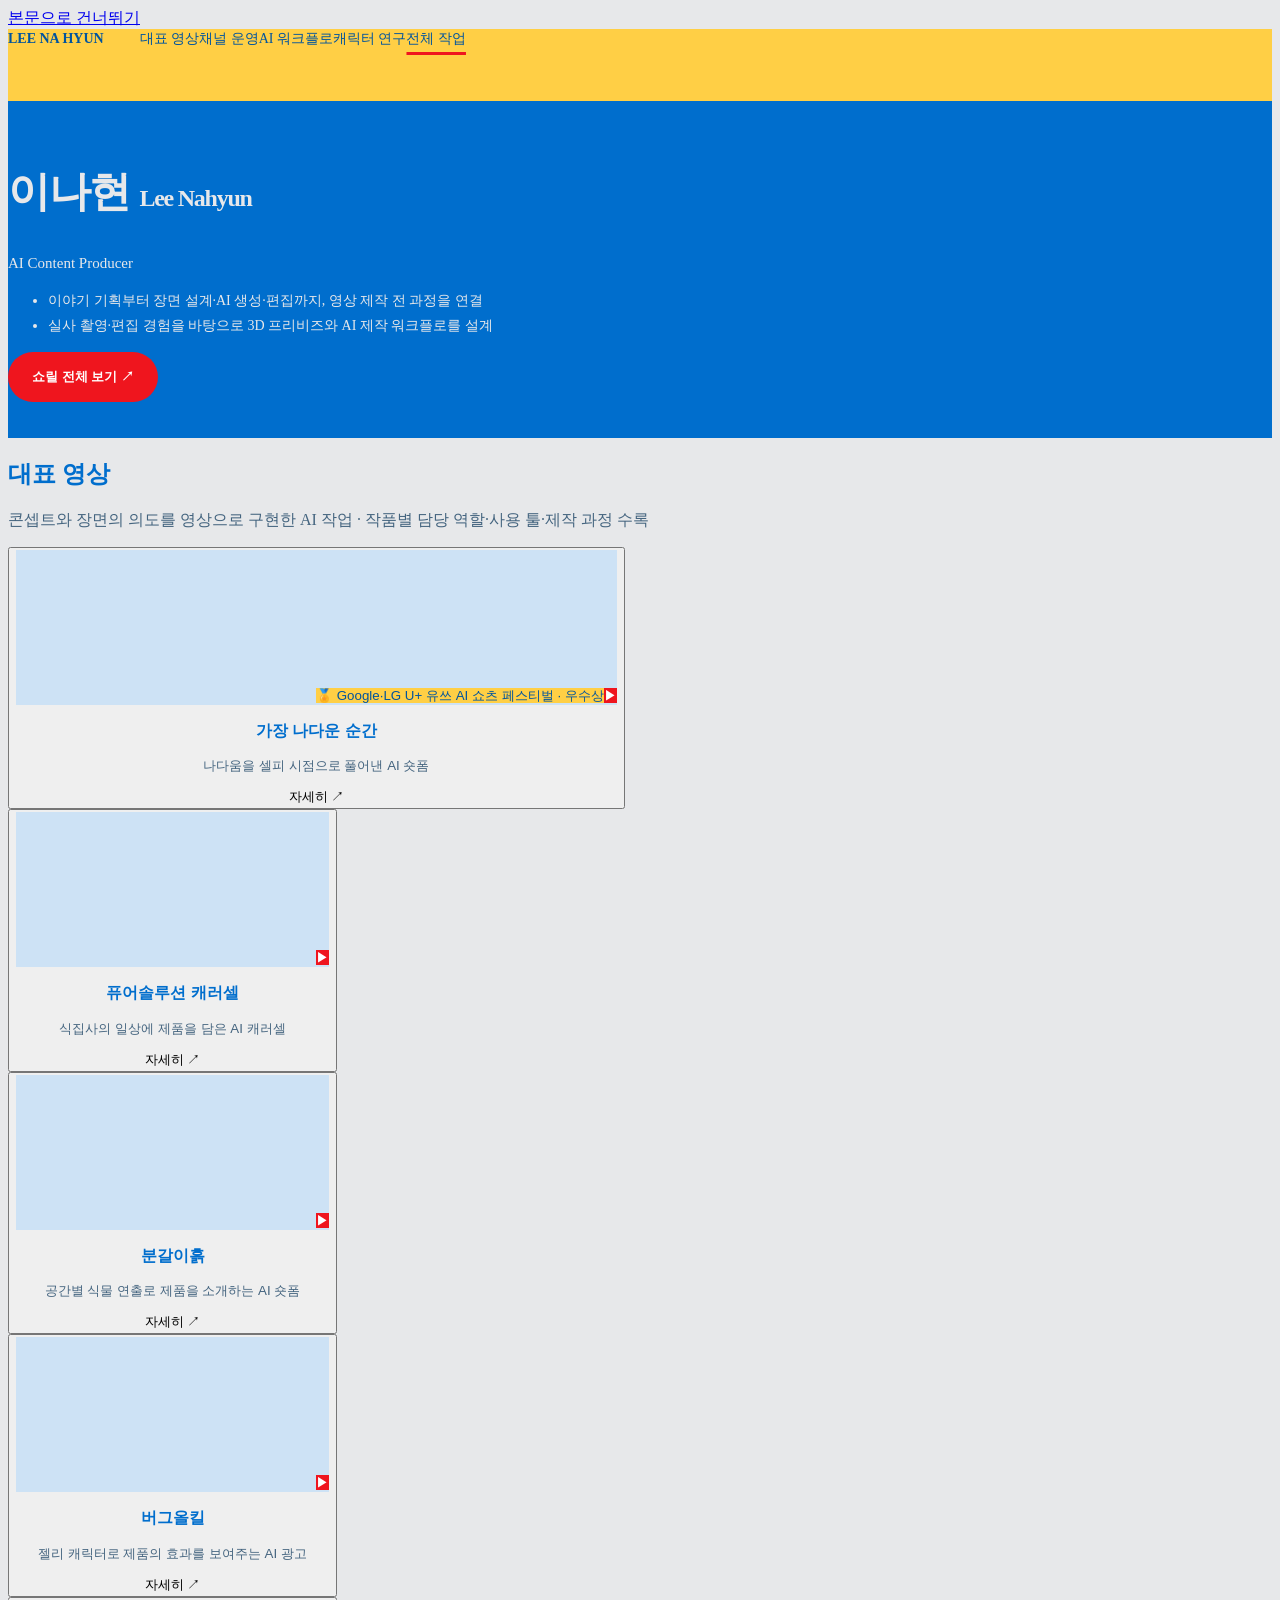
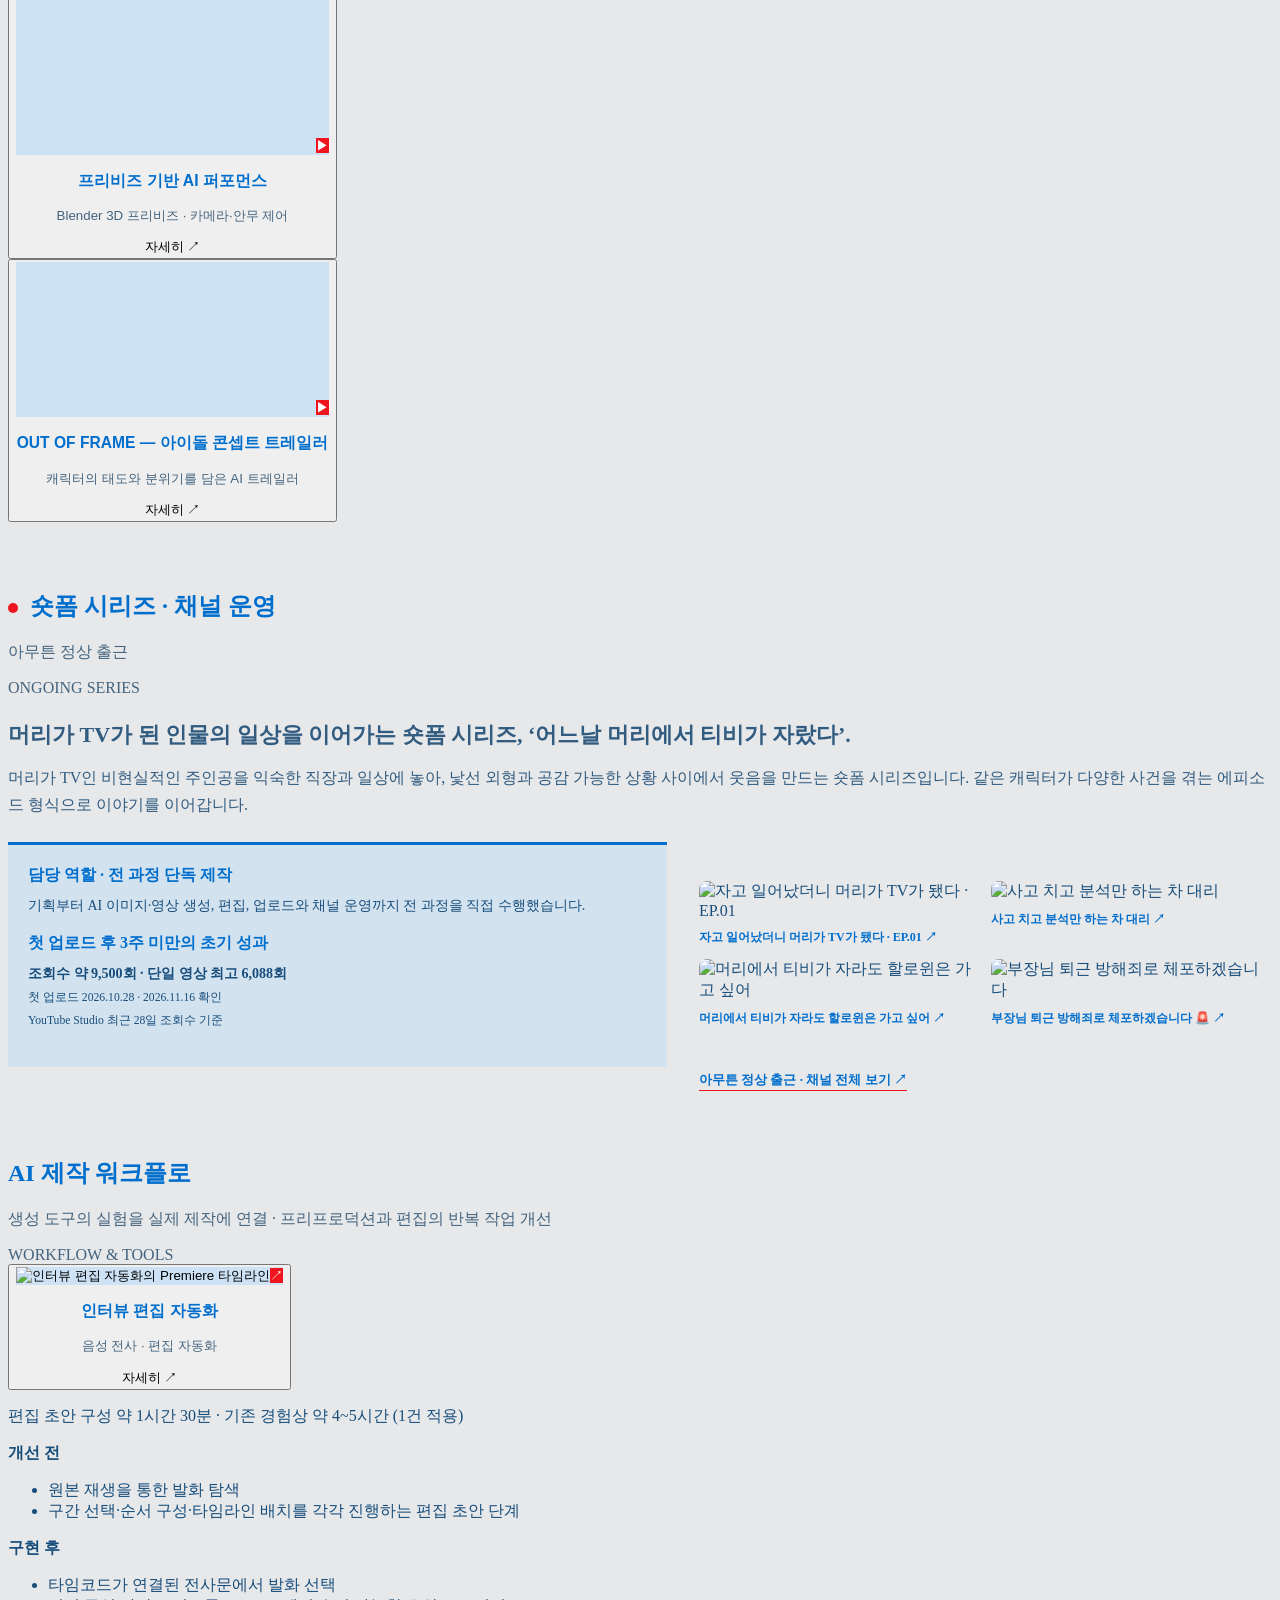
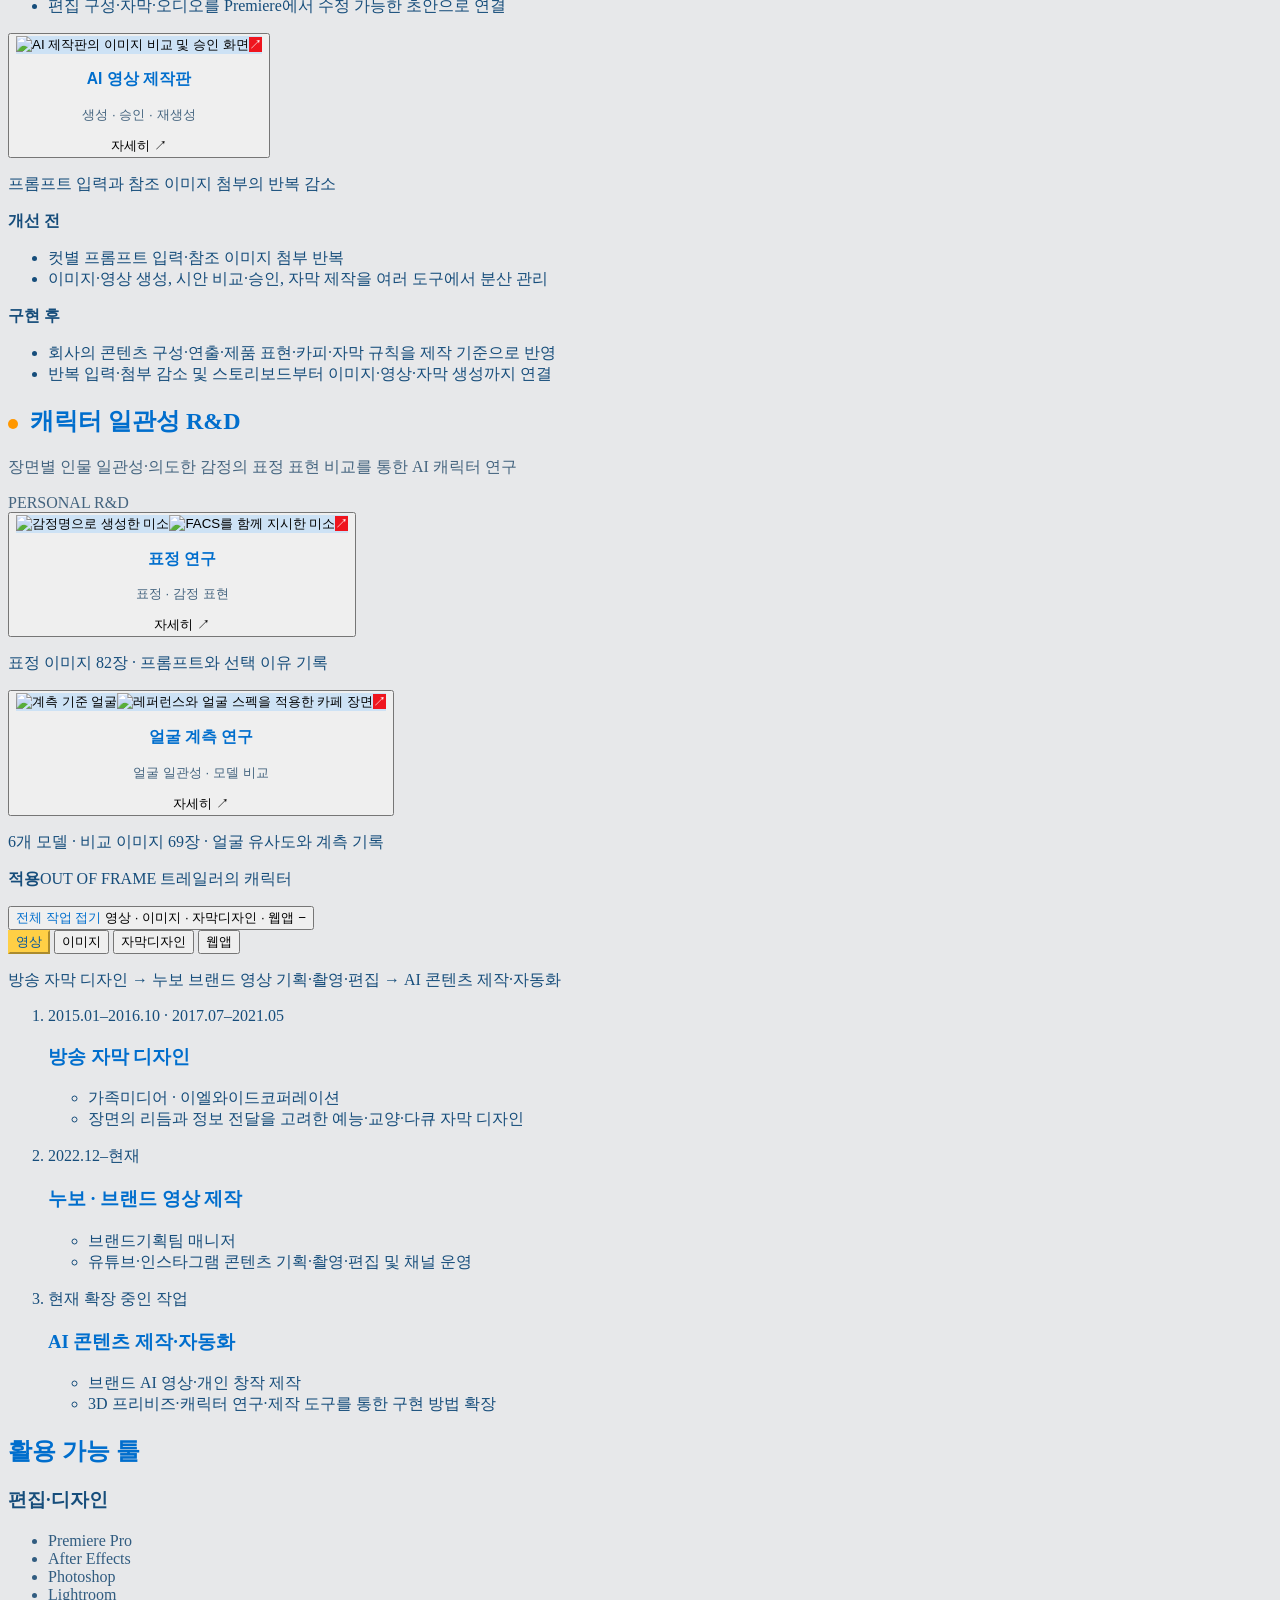
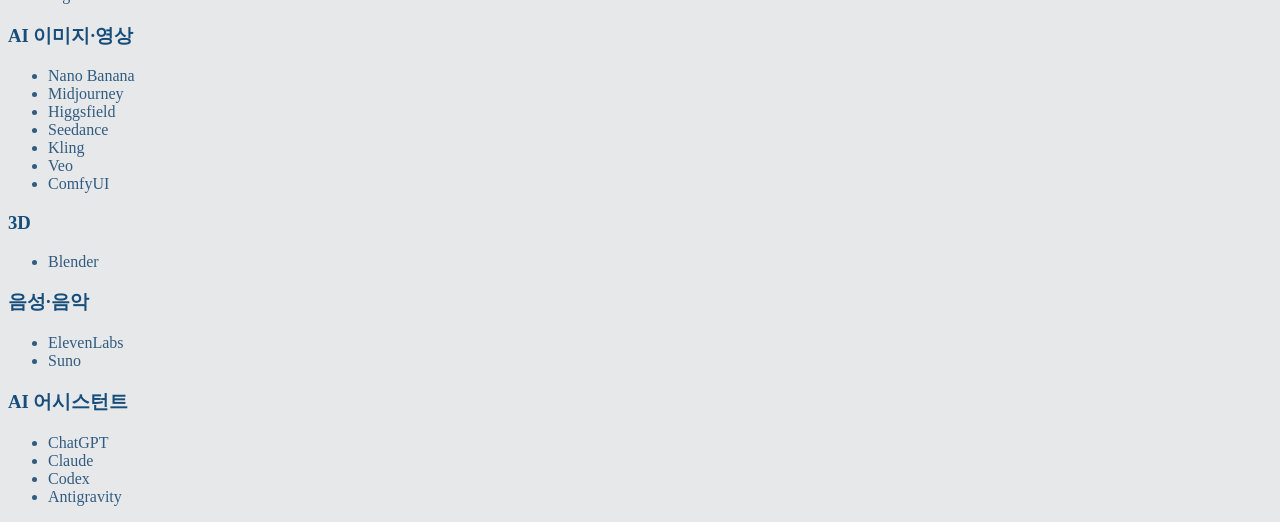
==== commit ed335451: "Move latest short to fourth position" ====
--- a/index.html
+++ b/index.html
@@ -56,7 +56,7 @@
       </div>
     </section>
 
-<section id="channel" class="sec cj-channel"><header class="sec-head"><div><h2>숏폼 시리즈 · 채널 운영</h2><p class="ak-sec-sub">아무튼 정상 출근</p></div><span class="section-note">ONGOING SERIES</span></header><p class="cj-lead">머리가 TV가 된 인물의 일상을 이어가는 숏폼 시리즈, ‘어느날 머리에서 티비가 자랐다’.</p><p>머리가 TV인 비현실적인 주인공을 익숙한 직장과 일상에 놓아, 낯선 외형과 공감 가능한 상황 사이에서 웃음을 만드는 숏폼 시리즈입니다. 같은 캐릭터가 다양한 사건을 겪는 에피소드 형식으로 이야기를 이어갑니다.</p><div class="cj-production"><h3>담당 역할 · 전 과정 단독 제작</h3><p>기획부터 AI 이미지·영상 생성, 편집, 업로드와 채널 운영까지 전 과정을 직접 수행했습니다.</p><h3>첫 업로드 후 3주 미만의 초기 성과</h3><p><strong>조회수 약 9,500회 · 단일 영상 최고 6,088회</strong><br><small>첫 업로드 2026.10.28 · 2026.11.16 확인<br>YouTube Studio 최근 28일 조회수 기준</small></p></div><div class="cj-episodes"><a class="cj-episode" href="https://www.youtube.com/shorts/uhY5S251UAU" target="_blank" rel="noopener noreferrer"><img src="https://i.ytimg.com/vi/uhY5S251UAU/hqdefault.jpg" alt="부장님 퇴근 방해죄로 체포하겠습니다" loading="lazy"><span>부장님 퇴근 방해죄로 체포하겠습니다 🚨 ↗</span></a><a class="cj-episode" href="https://www.youtube.com/shorts/M8X6p9tCPd8" target="_blank" rel="noopener noreferrer"><img src="https://i.ytimg.com/vi/M8X6p9tCPd8/hqdefault.jpg" alt="자고 일어났더니 머리가 TV가 됐다 · EP.01" loading="lazy"><span>자고 일어났더니 머리가 TV가 됐다 · EP.01 ↗</span></a><a class="cj-episode" href="https://www.youtube.com/shorts/SFjuk8e7QME" target="_blank" rel="noopener noreferrer"><img src="https://i.ytimg.com/vi/SFjuk8e7QME/hqdefault.jpg" alt="사고 치고 분석만 하는 차 대리" loading="lazy"><span>사고 치고 분석만 하는 차 대리 ↗</span></a><a class="cj-episode" href="https://www.youtube.com/shorts/LCBqUMw87Dw" target="_blank" rel="noopener noreferrer"><img src="https://i.ytimg.com/vi/LCBqUMw87Dw/hqdefault.jpg" alt="머리에서 티비가 자라도 할로윈은 가고 싶어" loading="lazy"><span>머리에서 티비가 자라도 할로윈은 가고 싶어 ↗</span></a></div><a class="cj-channel-link" href="https://www.youtube.com/channel/UCh0SY59wOuVP_aDzwe-3nPA" target="_blank" rel="noopener noreferrer">아무튼 정상 출근 · 채널 전체 보기 ↗</a></section>
+<section id="channel" class="sec cj-channel"><header class="sec-head"><div><h2>숏폼 시리즈 · 채널 운영</h2><p class="ak-sec-sub">아무튼 정상 출근</p></div><span class="section-note">ONGOING SERIES</span></header><p class="cj-lead">머리가 TV가 된 인물의 일상을 이어가는 숏폼 시리즈, ‘어느날 머리에서 티비가 자랐다’.</p><p>머리가 TV인 비현실적인 주인공을 익숙한 직장과 일상에 놓아, 낯선 외형과 공감 가능한 상황 사이에서 웃음을 만드는 숏폼 시리즈입니다. 같은 캐릭터가 다양한 사건을 겪는 에피소드 형식으로 이야기를 이어갑니다.</p><div class="cj-production"><h3>담당 역할 · 전 과정 단독 제작</h3><p>기획부터 AI 이미지·영상 생성, 편집, 업로드와 채널 운영까지 전 과정을 직접 수행했습니다.</p><h3>첫 업로드 후 3주 미만의 초기 성과</h3><p><strong>조회수 약 9,500회 · 단일 영상 최고 6,088회</strong><br><small>첫 업로드 2026.10.28 · 2026.11.16 확인<br>YouTube Studio 최근 28일 조회수 기준</small></p></div><div class="cj-episodes"><a class="cj-episode" href="https://www.youtube.com/shorts/M8X6p9tCPd8" target="_blank" rel="noopener noreferrer"><img src="https://i.ytimg.com/vi/M8X6p9tCPd8/hqdefault.jpg" alt="자고 일어났더니 머리가 TV가 됐다 · EP.01" loading="lazy"><span>자고 일어났더니 머리가 TV가 됐다 · EP.01 ↗</span></a><a class="cj-episode" href="https://www.youtube.com/shorts/SFjuk8e7QME" target="_blank" rel="noopener noreferrer"><img src="https://i.ytimg.com/vi/SFjuk8e7QME/hqdefault.jpg" alt="사고 치고 분석만 하는 차 대리" loading="lazy"><span>사고 치고 분석만 하는 차 대리 ↗</span></a><a class="cj-episode" href="https://www.youtube.com/shorts/LCBqUMw87Dw" target="_blank" rel="noopener noreferrer"><img src="https://i.ytimg.com/vi/LCBqUMw87Dw/hqdefault.jpg" alt="머리에서 티비가 자라도 할로윈은 가고 싶어" loading="lazy"><span>머리에서 티비가 자라도 할로윈은 가고 싶어 ↗</span></a><a class="cj-episode" href="https://www.youtube.com/shorts/uhY5S251UAU" target="_blank" rel="noopener noreferrer"><img src="https://i.ytimg.com/vi/uhY5S251UAU/hqdefault.jpg" alt="부장님 퇴근 방해죄로 체포하겠습니다" loading="lazy"><span>부장님 퇴근 방해죄로 체포하겠습니다 🚨 ↗</span></a></div><a class="cj-channel-link" href="https://www.youtube.com/channel/UCh0SY59wOuVP_aDzwe-3nPA" target="_blank" rel="noopener noreferrer">아무튼 정상 출근 · 채널 전체 보기 ↗</a></section>
     <section id="workflows" class="sec ak-workflows">
       <header class="sec-head"><div><h2>AI 제작 워크플로</h2><p class="ak-sec-sub">생성 도구의 실험을 실제 제작에 연결 · 프리프로덕션과 편집의 반복 작업 개선</p></div><span class="section-note">WORKFLOW & TOOLS</span></header>
       <div id="ak-workflows" class="ak-support-grid"></div>
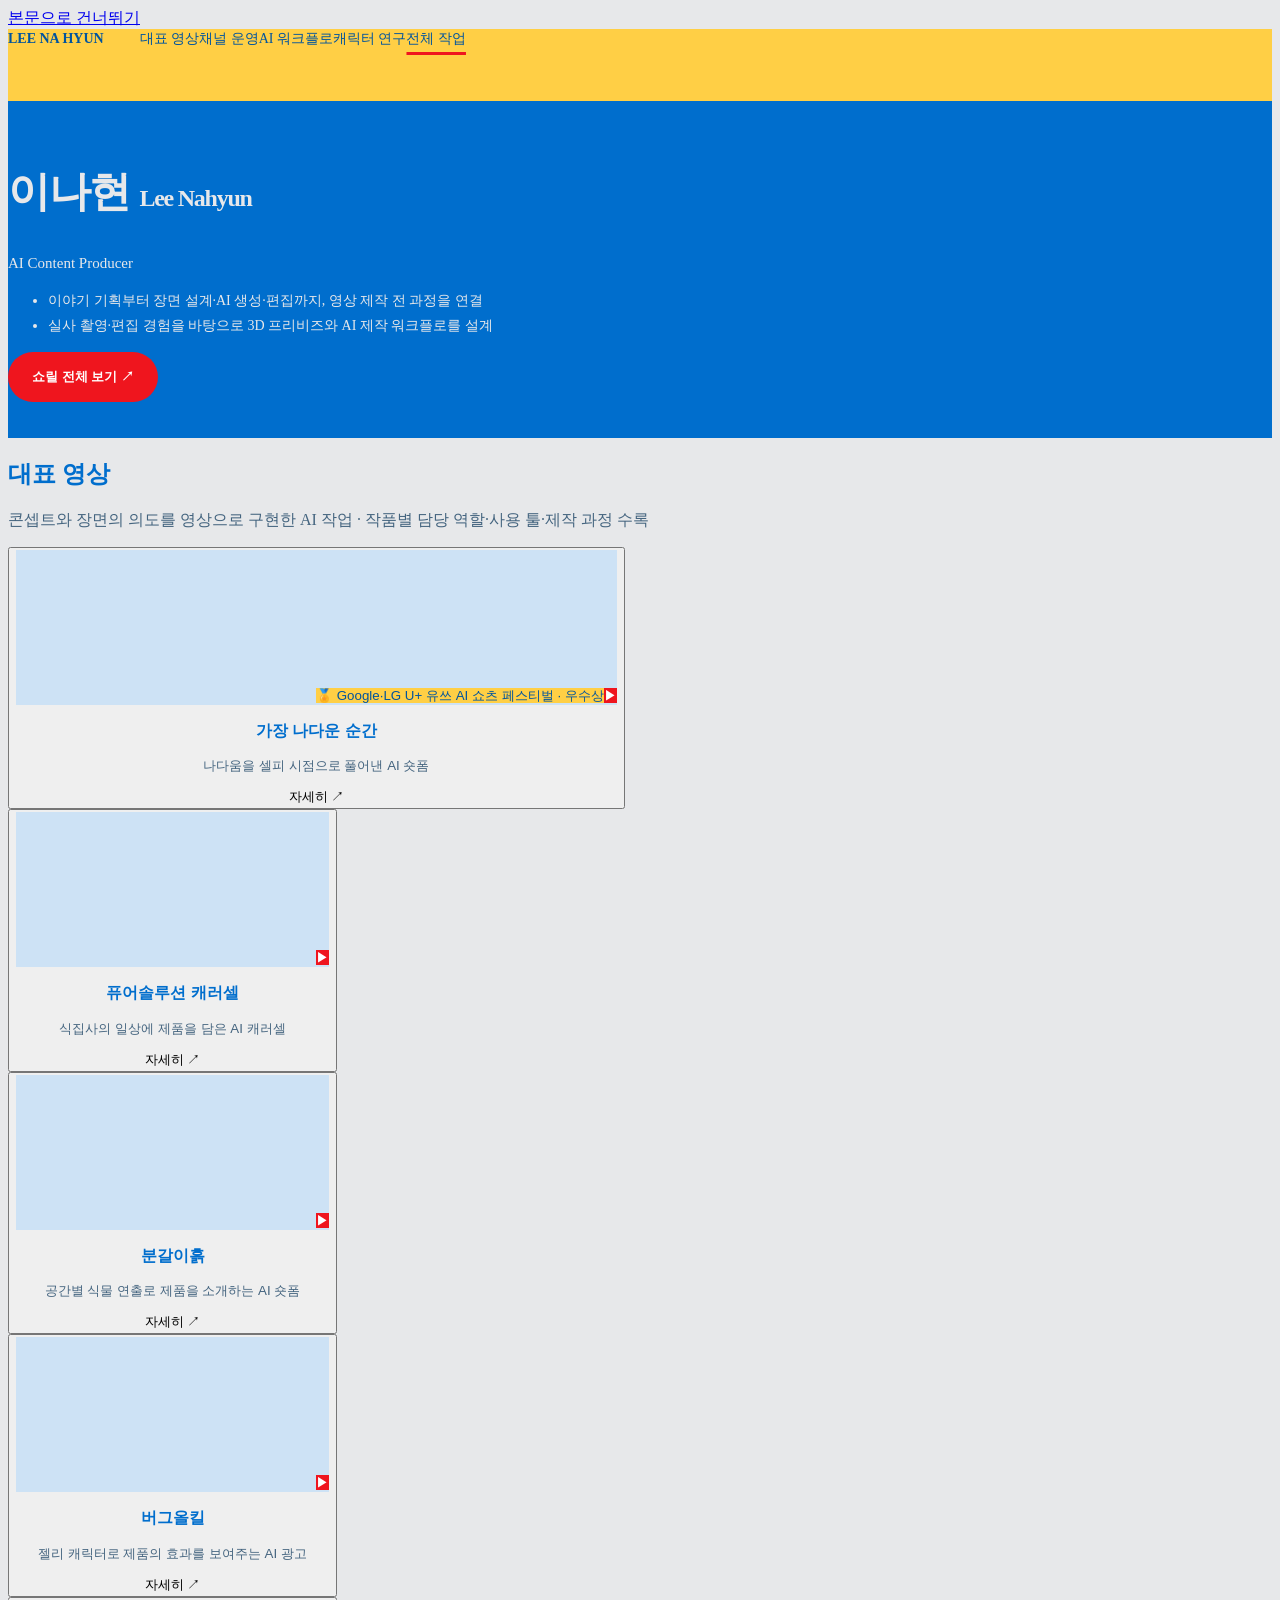
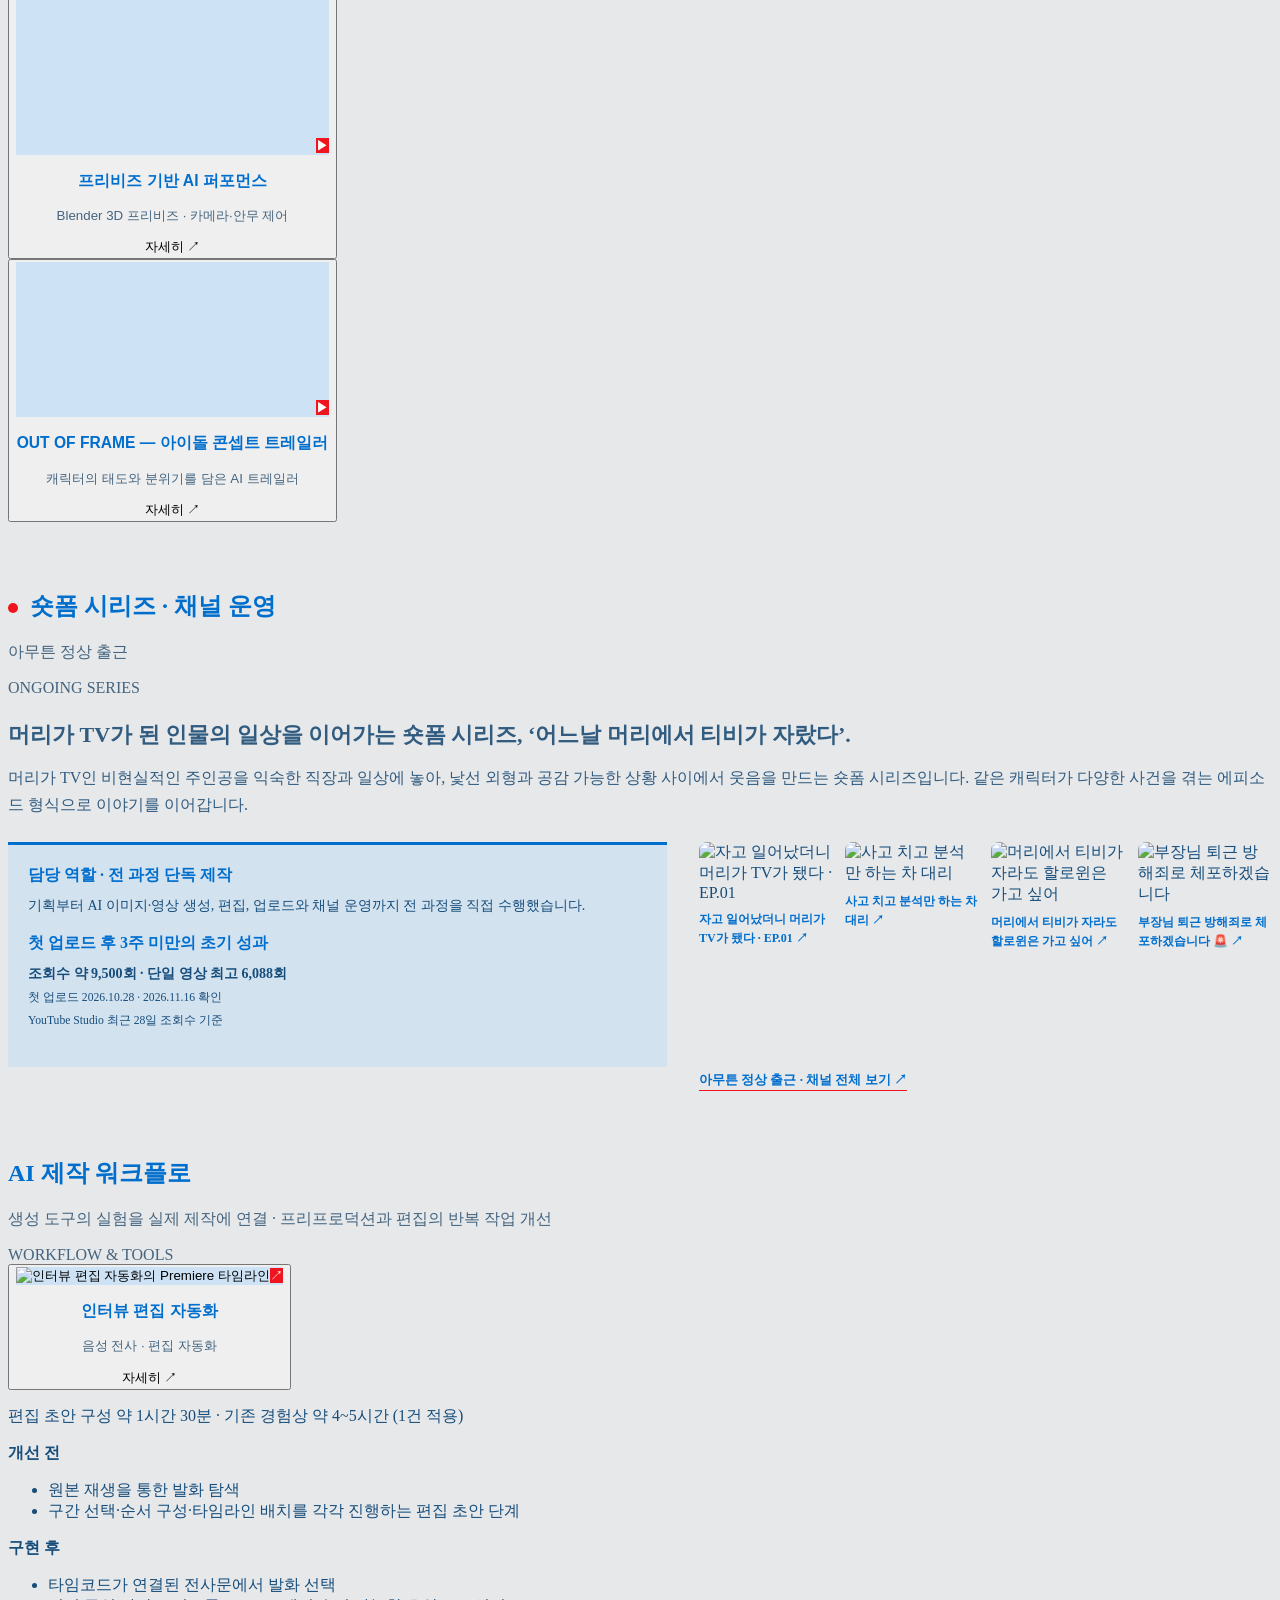
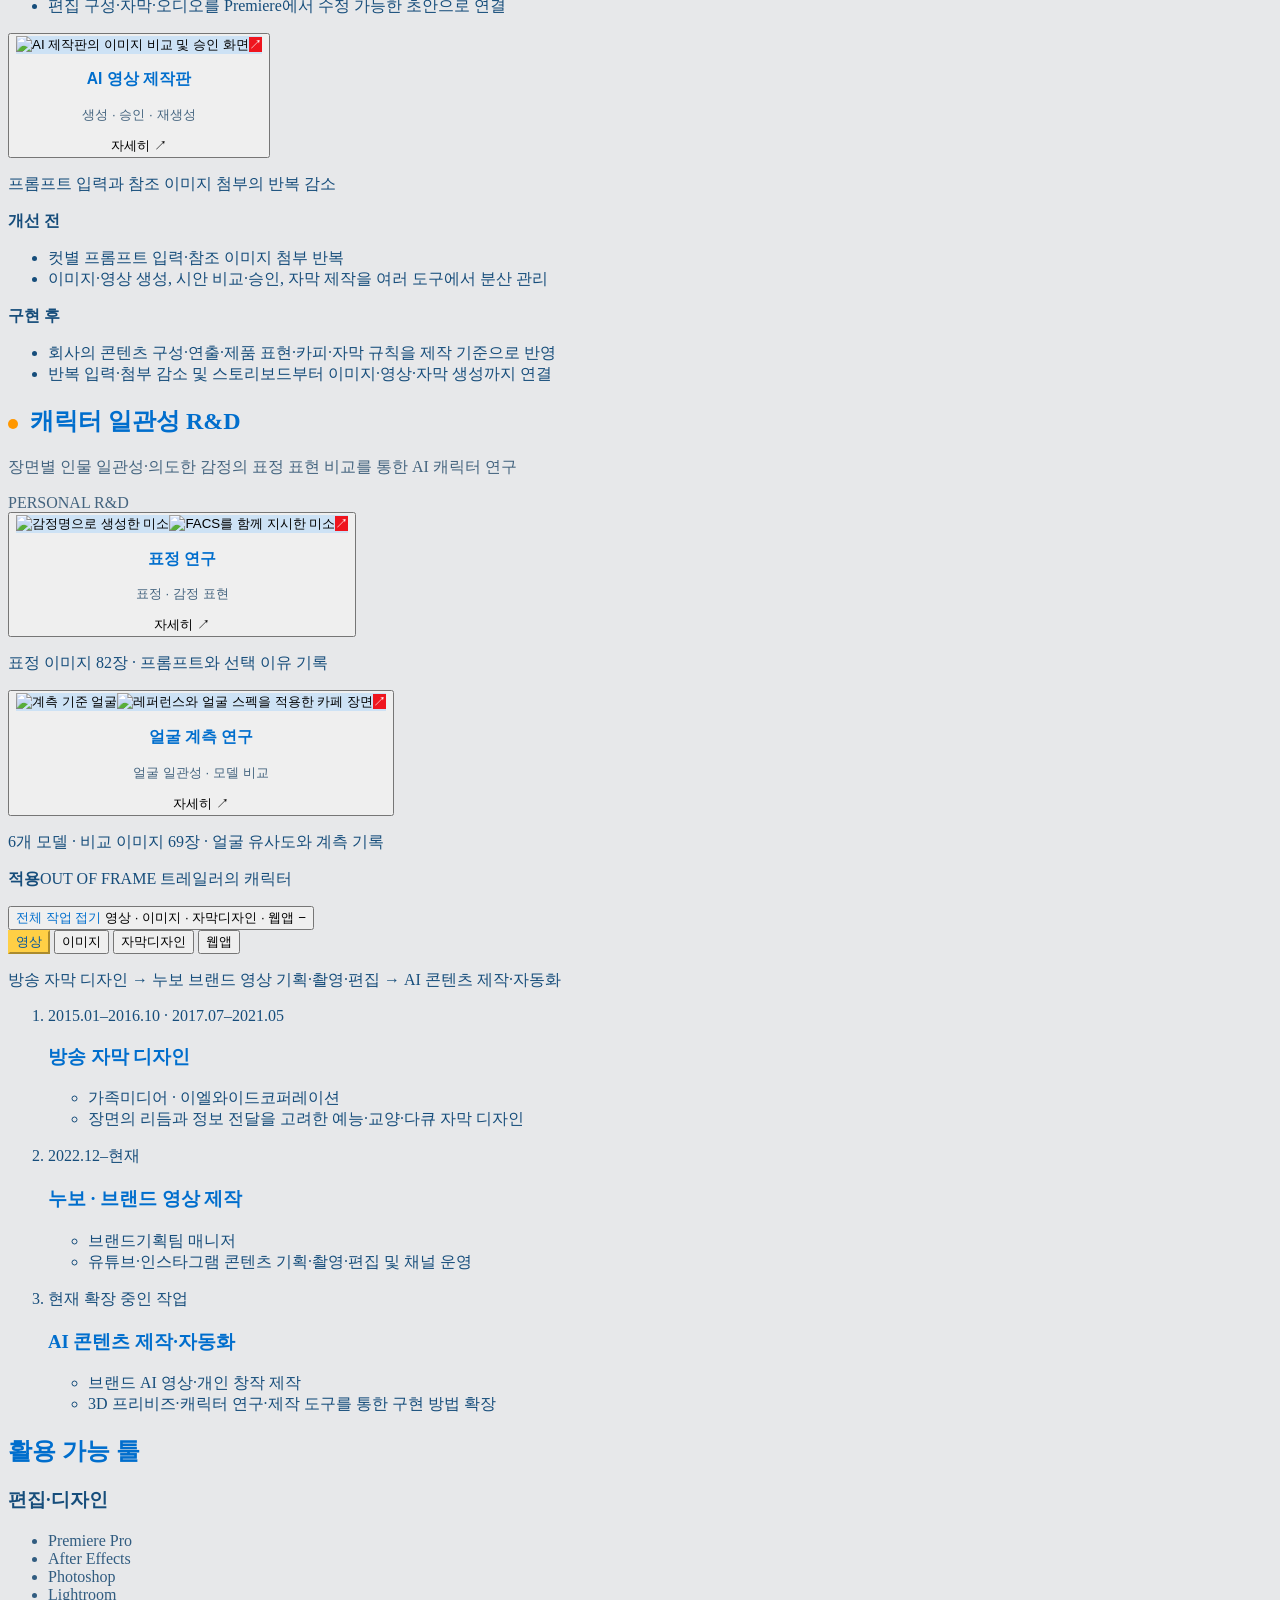
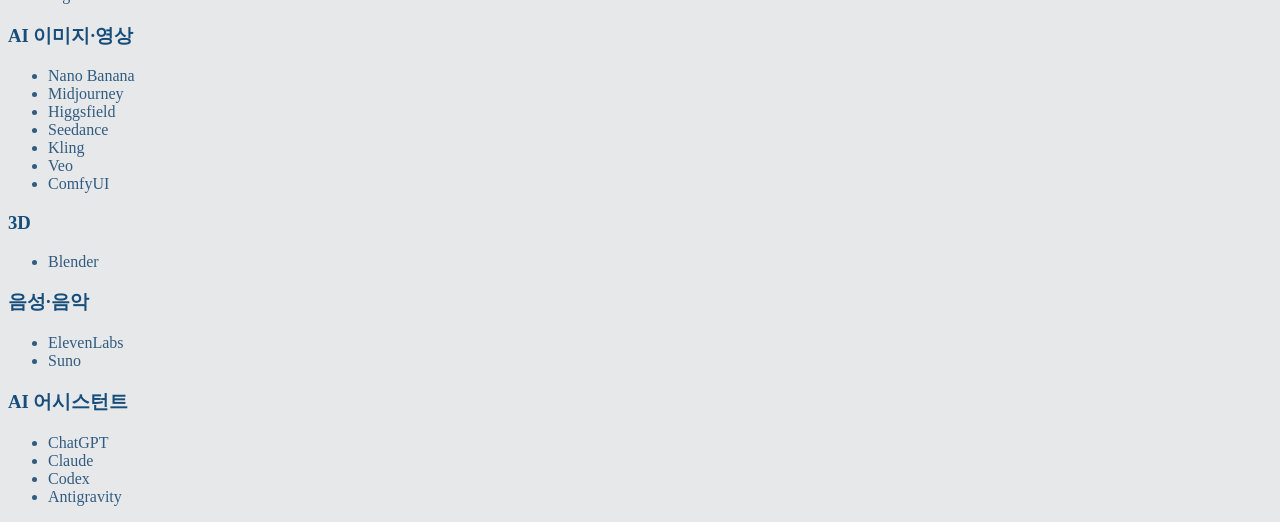
==== commit b95bbaa9: "Compact channel Shorts into single row" ====
--- a/index.html
+++ b/index.html
@@ -26,7 +26,7 @@
   <link rel="stylesheet" href="./browse.css?v=20261017-board-workflow-context-v59">
   <link rel="stylesheet" href="./redesign.css?v=20261108-featured-order-v121">
 <link rel="stylesheet" href="./cj.css?v=20261116-cj-balanced">
-<link rel="stylesheet" href="./cj-preview-approved.css?v=20261116-final">
+<link rel="stylesheet" href="./cj-preview-approved.css?v=20261116-shorts-strip-3">
 </head>
 <body class="browse-mode blue-portfolio">
 
--- a/cj-preview-approved.css
+++ b/cj-preview-approved.css
@@ -101,3 +101,10 @@
 }
 
 .blue-portfolio #channel .cj-episodes{grid-template-columns:repeat(2,minmax(0,1fr))}
+
+/* Crop the letterboxed YouTube thumbnail to the native Shorts frame. */
+.blue-portfolio #channel .cj-episode img{aspect-ratio:9/16;object-fit:cover;object-position:center;width:100%}
+
+/* Compact Shorts strip: four vertical cards, one row. */
+.blue-portfolio #channel .cj-episodes{grid-template-columns:repeat(4,minmax(0,1fr));gap:12px;align-self:start}
+@media(max-width:600px){.blue-portfolio #channel .cj-episodes{display:grid;grid-template-columns:none;grid-auto-flow:column;grid-auto-columns:128px;overflow-x:auto;gap:12px;padding-bottom:10px;scroll-snap-type:x proximity}.blue-portfolio #channel .cj-episode{scroll-snap-align:start}}
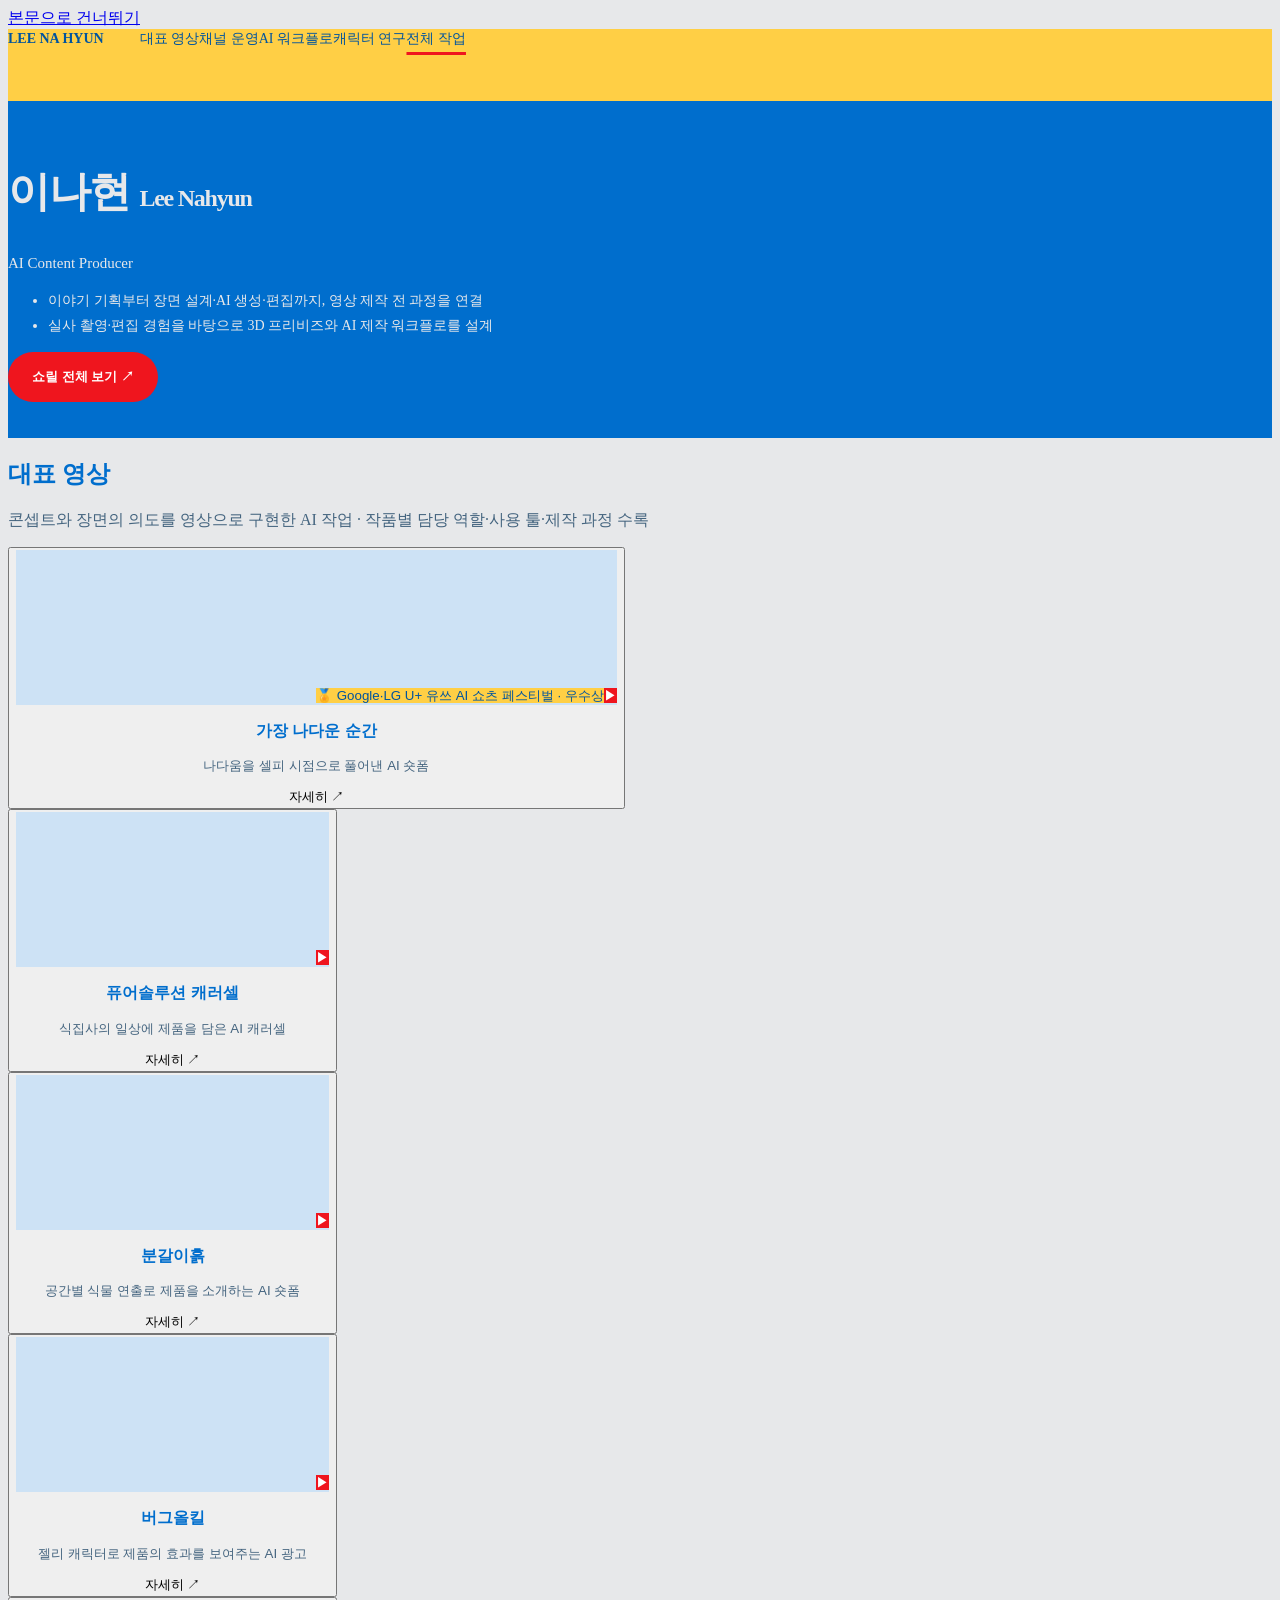
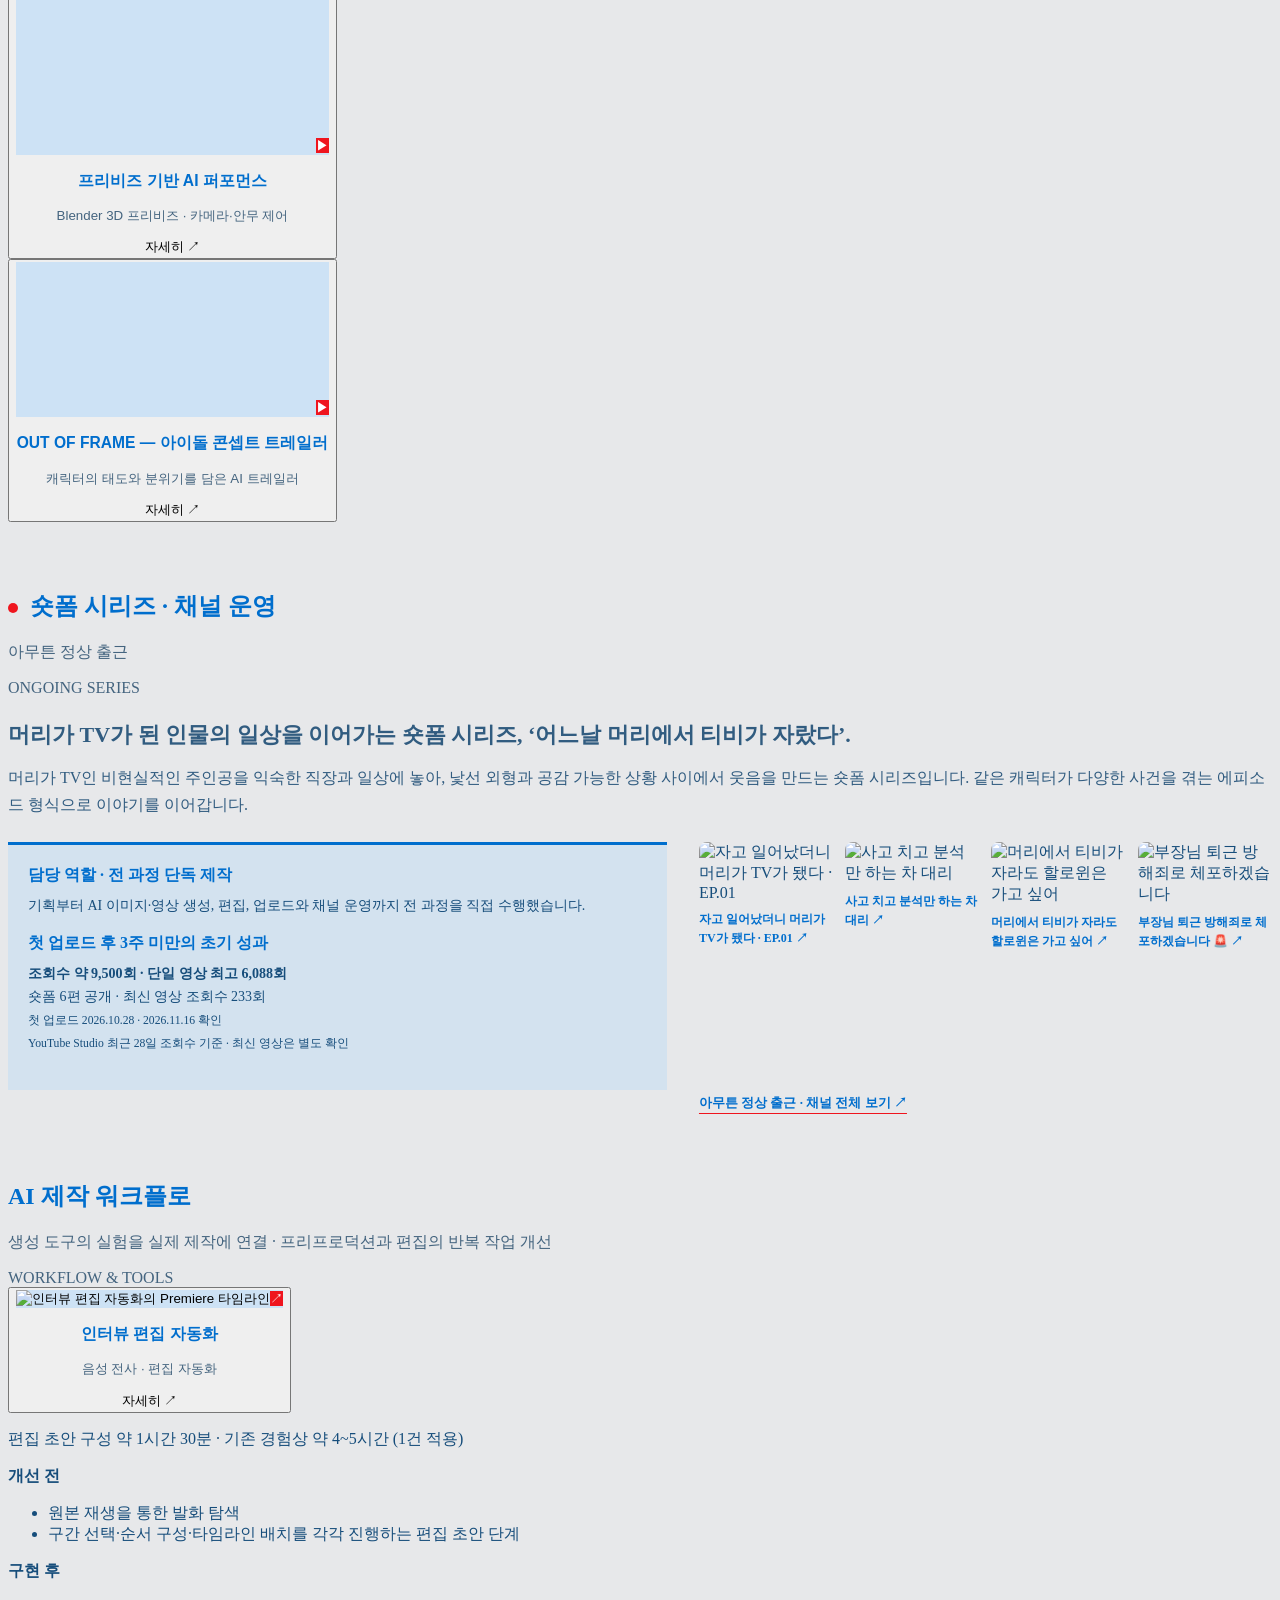
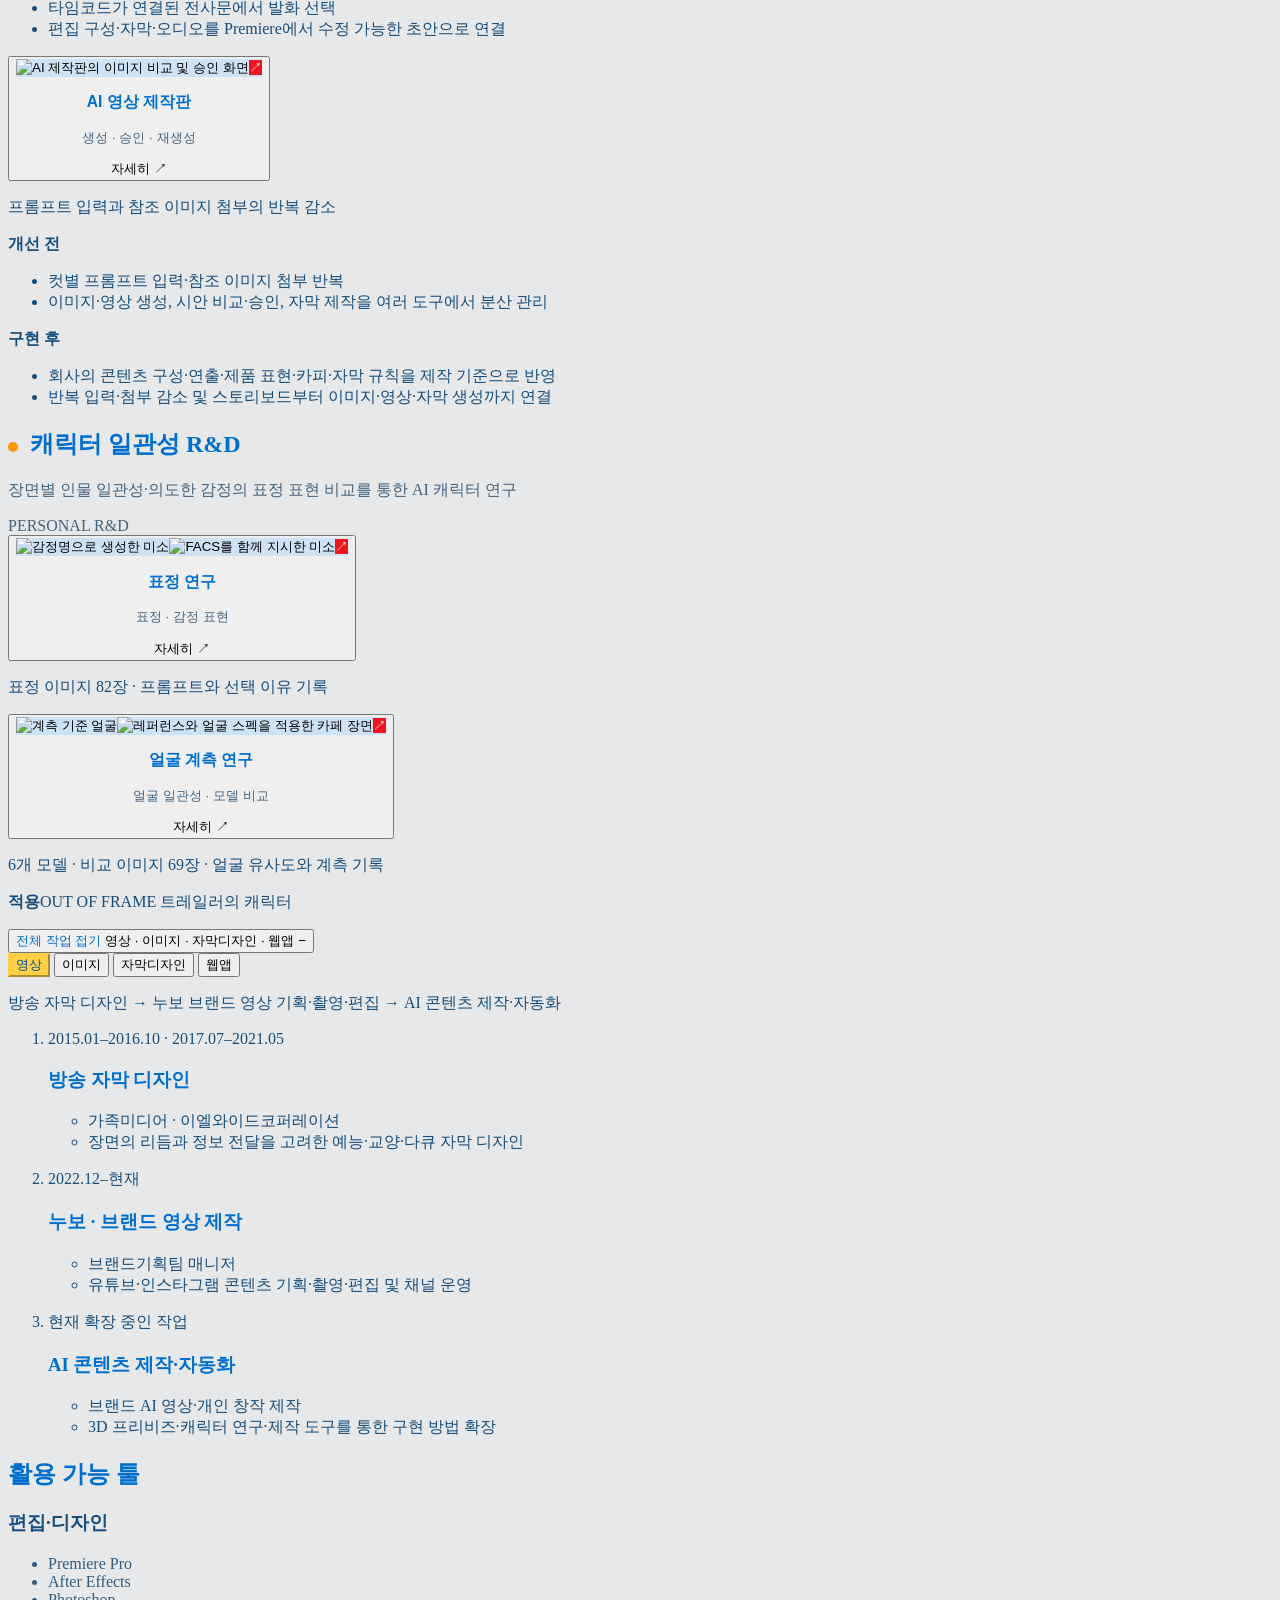
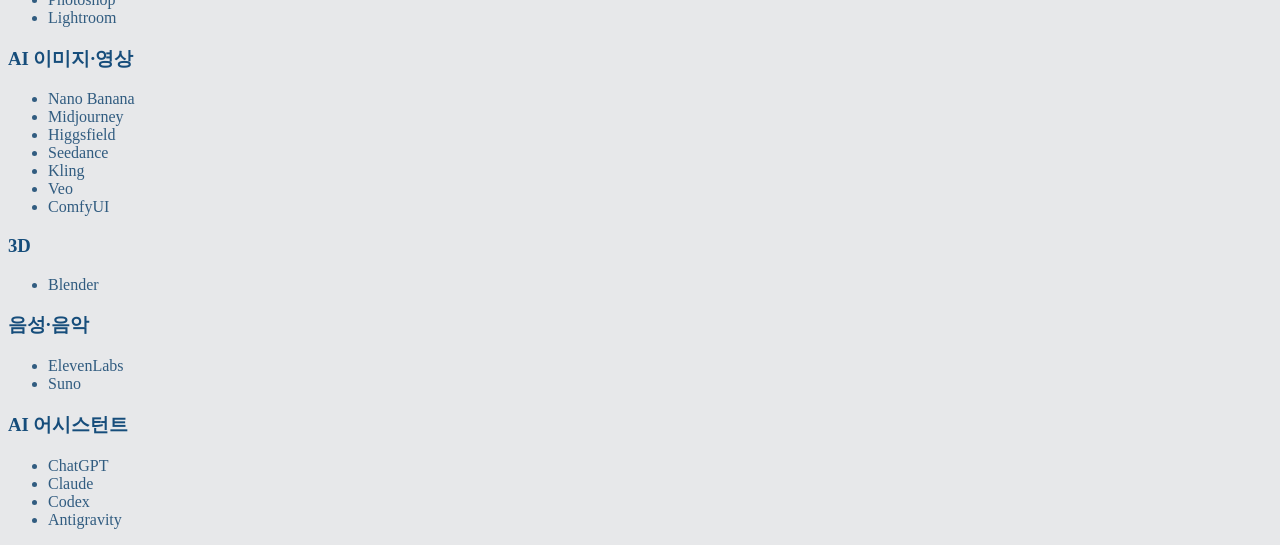
==== commit 15db56e4: "Update channel to six Shorts with latest video performance" ====
--- a/index.html
+++ b/index.html
@@ -56,7 +56,7 @@
       </div>
     </section>
 
-<section id="channel" class="sec cj-channel"><header class="sec-head"><div><h2>숏폼 시리즈 · 채널 운영</h2><p class="ak-sec-sub">아무튼 정상 출근</p></div><span class="section-note">ONGOING SERIES</span></header><p class="cj-lead">머리가 TV가 된 인물의 일상을 이어가는 숏폼 시리즈, ‘어느날 머리에서 티비가 자랐다’.</p><p>머리가 TV인 비현실적인 주인공을 익숙한 직장과 일상에 놓아, 낯선 외형과 공감 가능한 상황 사이에서 웃음을 만드는 숏폼 시리즈입니다. 같은 캐릭터가 다양한 사건을 겪는 에피소드 형식으로 이야기를 이어갑니다.</p><div class="cj-production"><h3>담당 역할 · 전 과정 단독 제작</h3><p>기획부터 AI 이미지·영상 생성, 편집, 업로드와 채널 운영까지 전 과정을 직접 수행했습니다.</p><h3>첫 업로드 후 3주 미만의 초기 성과</h3><p><strong>조회수 약 9,500회 · 단일 영상 최고 6,088회</strong><br><small>첫 업로드 2026.10.28 · 2026.11.16 확인<br>YouTube Studio 최근 28일 조회수 기준</small></p></div><div class="cj-episodes"><a class="cj-episode" href="https://www.youtube.com/shorts/M8X6p9tCPd8" target="_blank" rel="noopener noreferrer"><img src="https://i.ytimg.com/vi/M8X6p9tCPd8/hqdefault.jpg" alt="자고 일어났더니 머리가 TV가 됐다 · EP.01" loading="lazy"><span>자고 일어났더니 머리가 TV가 됐다 · EP.01 ↗</span></a><a class="cj-episode" href="https://www.youtube.com/shorts/SFjuk8e7QME" target="_blank" rel="noopener noreferrer"><img src="https://i.ytimg.com/vi/SFjuk8e7QME/hqdefault.jpg" alt="사고 치고 분석만 하는 차 대리" loading="lazy"><span>사고 치고 분석만 하는 차 대리 ↗</span></a><a class="cj-episode" href="https://www.youtube.com/shorts/LCBqUMw87Dw" target="_blank" rel="noopener noreferrer"><img src="https://i.ytimg.com/vi/LCBqUMw87Dw/hqdefault.jpg" alt="머리에서 티비가 자라도 할로윈은 가고 싶어" loading="lazy"><span>머리에서 티비가 자라도 할로윈은 가고 싶어 ↗</span></a><a class="cj-episode" href="https://www.youtube.com/shorts/uhY5S251UAU" target="_blank" rel="noopener noreferrer"><img src="https://i.ytimg.com/vi/uhY5S251UAU/hqdefault.jpg" alt="부장님 퇴근 방해죄로 체포하겠습니다" loading="lazy"><span>부장님 퇴근 방해죄로 체포하겠습니다 🚨 ↗</span></a></div><a class="cj-channel-link" href="https://www.youtube.com/channel/UCh0SY59wOuVP_aDzwe-3nPA" target="_blank" rel="noopener noreferrer">아무튼 정상 출근 · 채널 전체 보기 ↗</a></section>
+<section id="channel" class="sec cj-channel"><header class="sec-head"><div><h2>숏폼 시리즈 · 채널 운영</h2><p class="ak-sec-sub">아무튼 정상 출근</p></div><span class="section-note">ONGOING SERIES</span></header><p class="cj-lead">머리가 TV가 된 인물의 일상을 이어가는 숏폼 시리즈, ‘어느날 머리에서 티비가 자랐다’.</p><p>머리가 TV인 비현실적인 주인공을 익숙한 직장과 일상에 놓아, 낯선 외형과 공감 가능한 상황 사이에서 웃음을 만드는 숏폼 시리즈입니다. 같은 캐릭터가 다양한 사건을 겪는 에피소드 형식으로 이야기를 이어갑니다.</p><div class="cj-production"><h3>담당 역할 · 전 과정 단독 제작</h3><p>기획부터 AI 이미지·영상 생성, 편집, 업로드와 채널 운영까지 전 과정을 직접 수행했습니다.</p><h3>첫 업로드 후 3주 미만의 초기 성과</h3><p><strong>조회수 약 9,500회 · 단일 영상 최고 6,088회</strong><br>숏폼 6편 공개 · 최신 영상 조회수 233회<br><small>첫 업로드 2026.10.28 · 2026.11.16 확인<br>YouTube Studio 최근 28일 조회수 기준 · 최신 영상은 별도 확인</small></p></div><div class="cj-episodes"><a class="cj-episode" href="https://www.youtube.com/shorts/M8X6p9tCPd8" target="_blank" rel="noopener noreferrer"><img src="https://i.ytimg.com/vi/M8X6p9tCPd8/hqdefault.jpg" alt="자고 일어났더니 머리가 TV가 됐다 · EP.01" loading="lazy"><span>자고 일어났더니 머리가 TV가 됐다 · EP.01 ↗</span></a><a class="cj-episode" href="https://www.youtube.com/shorts/SFjuk8e7QME" target="_blank" rel="noopener noreferrer"><img src="https://i.ytimg.com/vi/SFjuk8e7QME/hqdefault.jpg" alt="사고 치고 분석만 하는 차 대리" loading="lazy"><span>사고 치고 분석만 하는 차 대리 ↗</span></a><a class="cj-episode" href="https://www.youtube.com/shorts/LCBqUMw87Dw" target="_blank" rel="noopener noreferrer"><img src="https://i.ytimg.com/vi/LCBqUMw87Dw/hqdefault.jpg" alt="머리에서 티비가 자라도 할로윈은 가고 싶어" loading="lazy"><span>머리에서 티비가 자라도 할로윈은 가고 싶어 ↗</span></a><a class="cj-episode" href="https://www.youtube.com/shorts/uhY5S251UAU" target="_blank" rel="noopener noreferrer"><img src="https://i.ytimg.com/vi/uhY5S251UAU/hqdefault.jpg" alt="부장님 퇴근 방해죄로 체포하겠습니다" loading="lazy"><span>부장님 퇴근 방해죄로 체포하겠습니다 🚨 ↗</span></a></div><a class="cj-channel-link" href="https://www.youtube.com/channel/UCh0SY59wOuVP_aDzwe-3nPA" target="_blank" rel="noopener noreferrer">아무튼 정상 출근 · 채널 전체 보기 ↗</a></section>
     <section id="workflows" class="sec ak-workflows">
       <header class="sec-head"><div><h2>AI 제작 워크플로</h2><p class="ak-sec-sub">생성 도구의 실험을 실제 제작에 연결 · 프리프로덕션과 편집의 반복 작업 개선</p></div><span class="section-note">WORKFLOW & TOOLS</span></header>
       <div id="ak-workflows" class="ak-support-grid"></div>
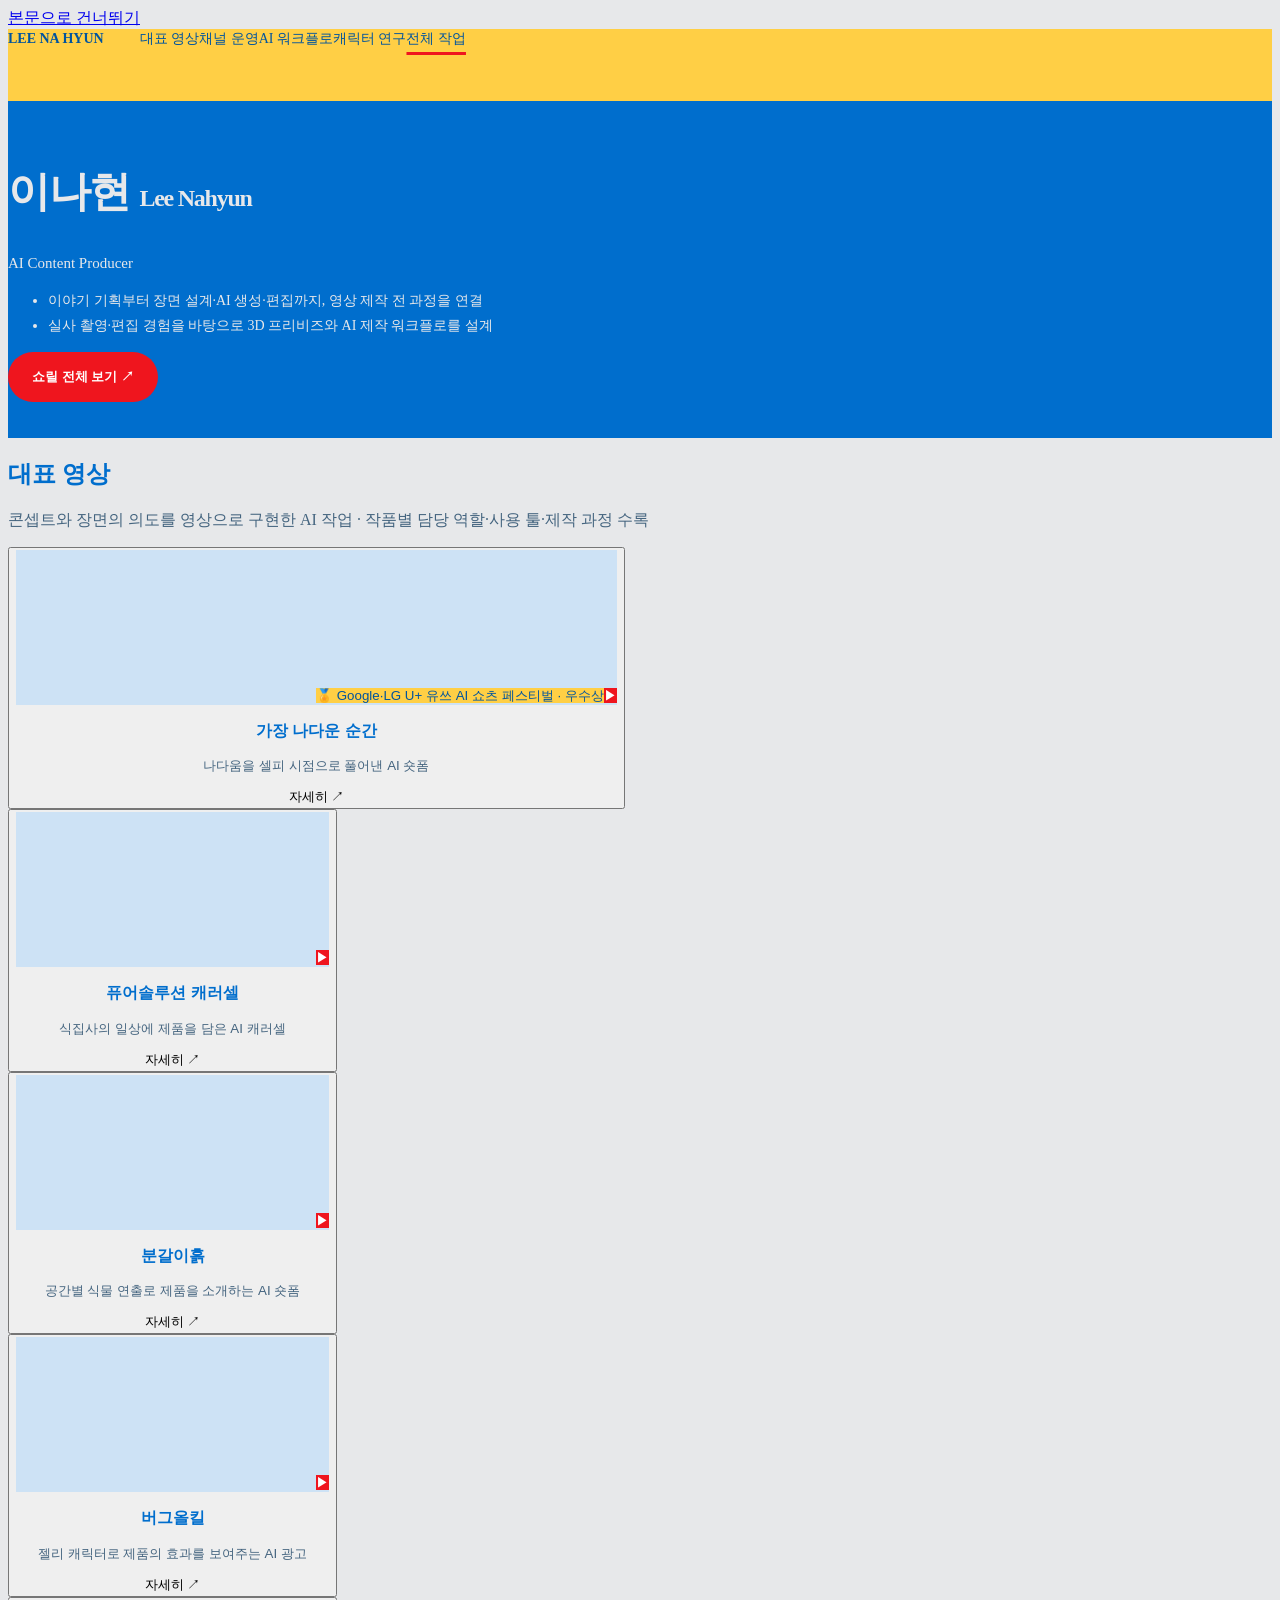
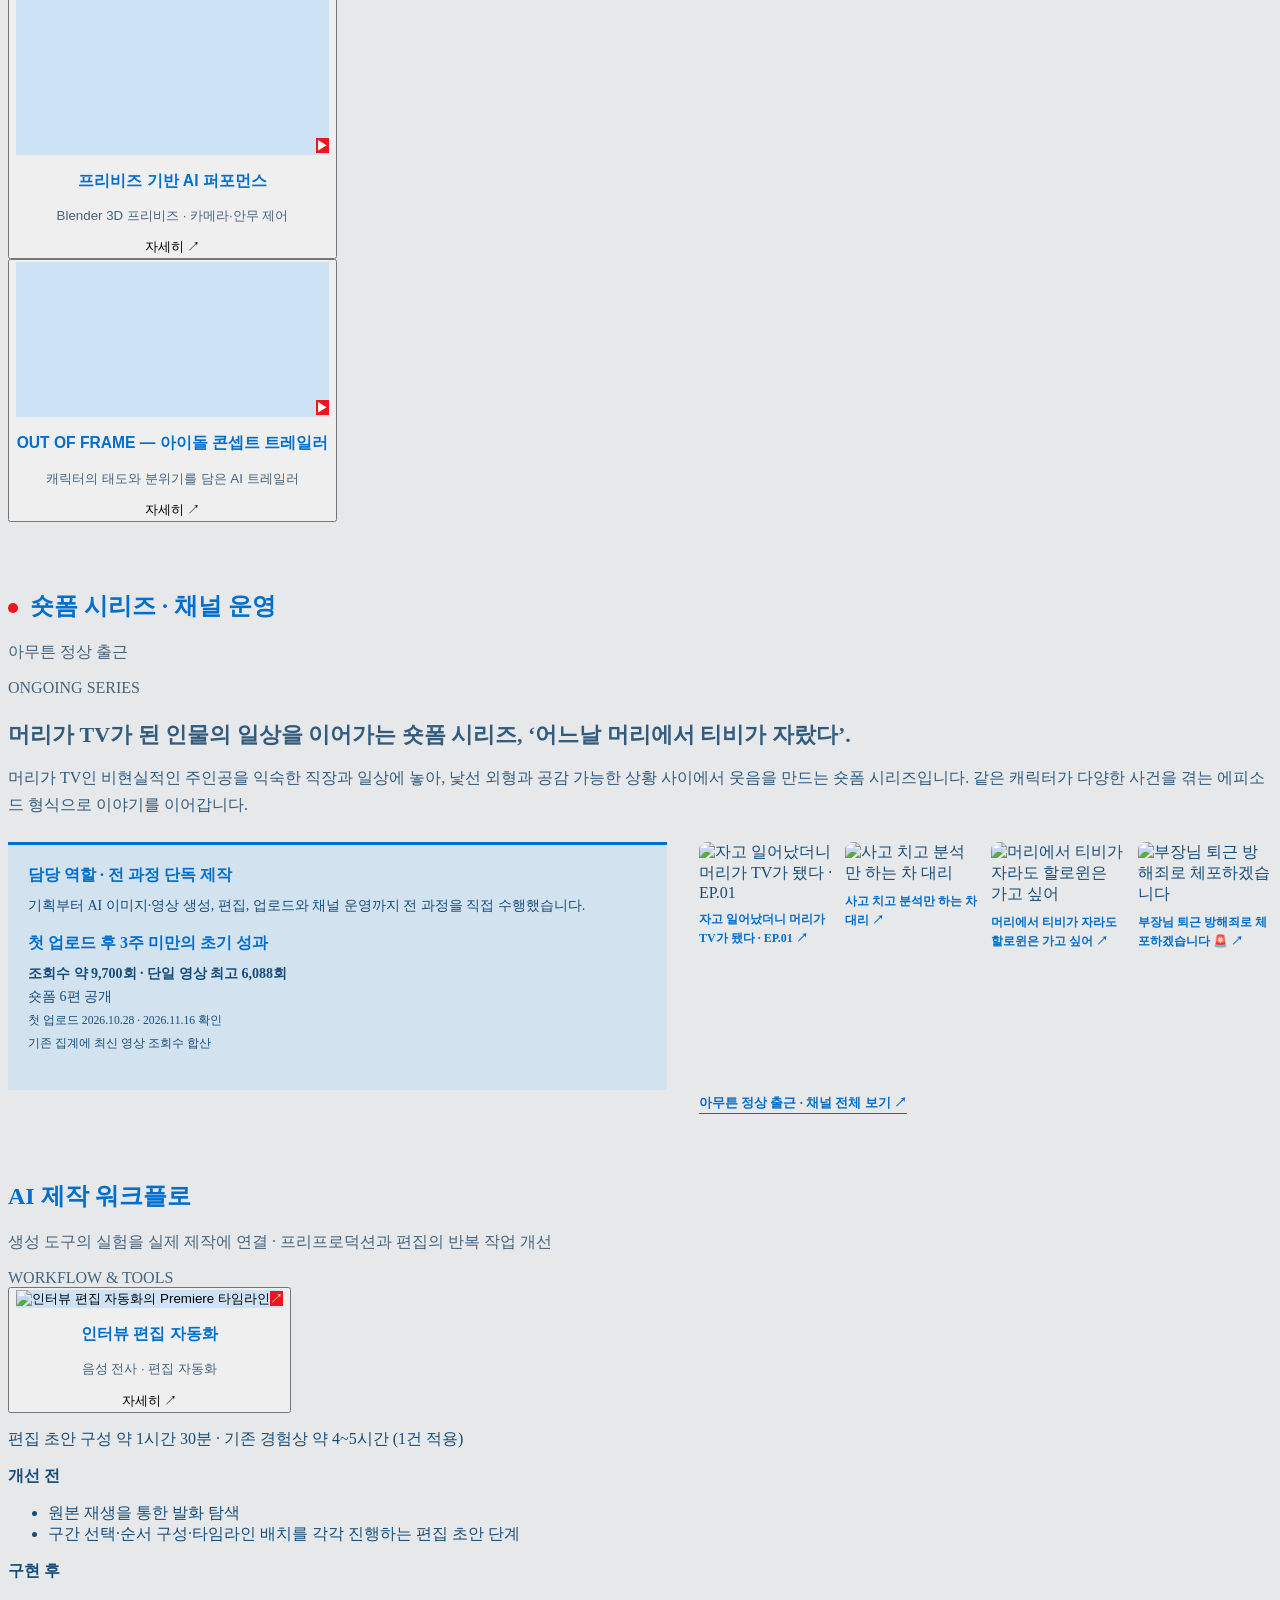
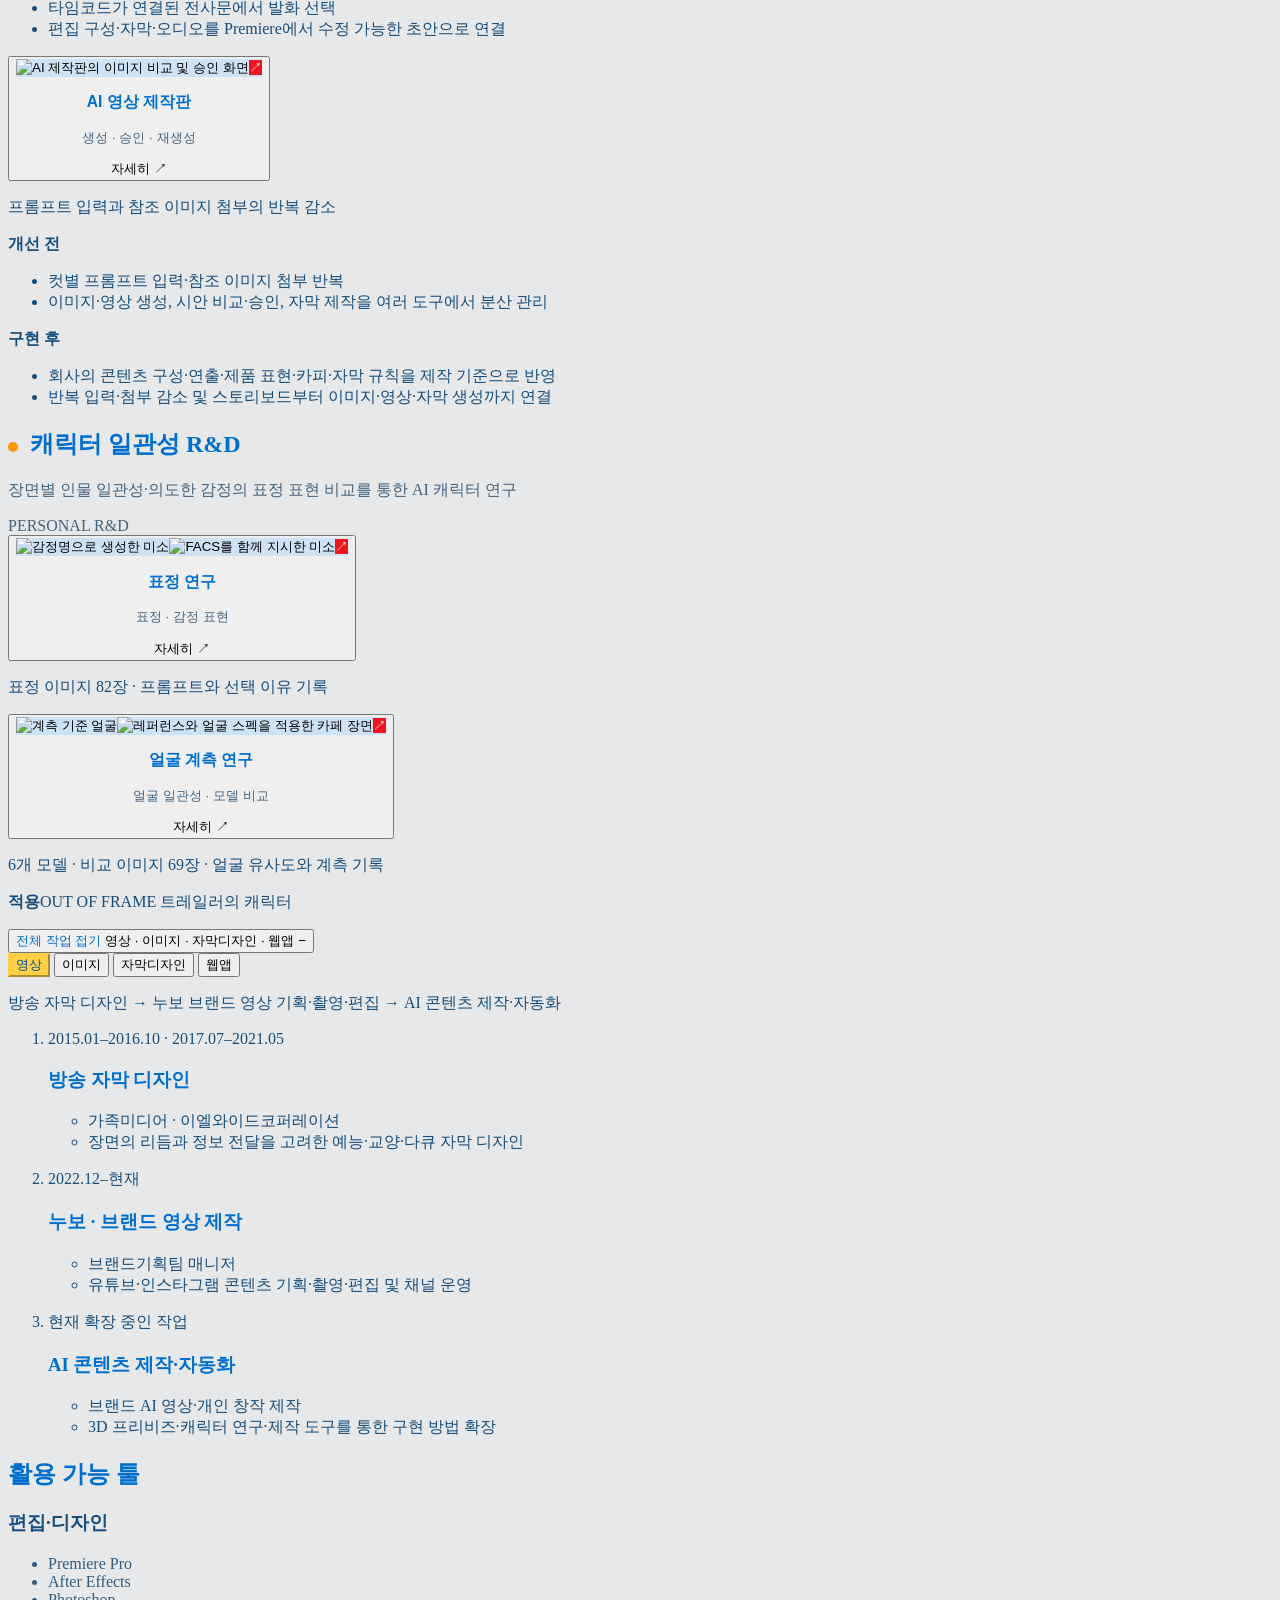
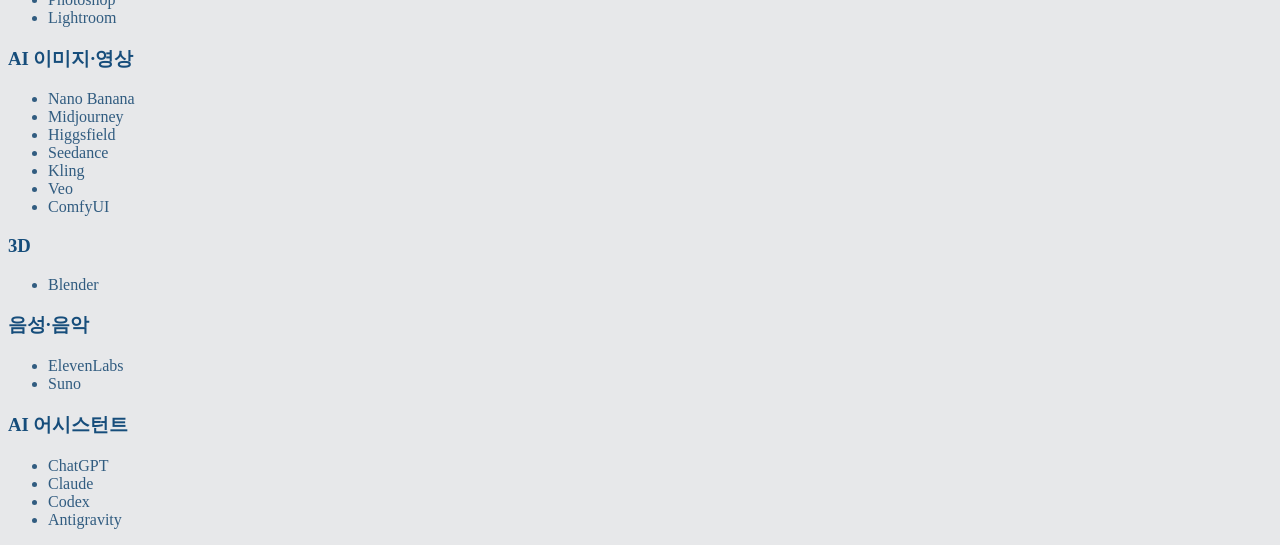
==== commit 9c96490a: "Combine latest video views into approximate channel total" ====
--- a/index.html
+++ b/index.html
@@ -56,7 +56,7 @@
       </div>
     </section>
 
-<section id="channel" class="sec cj-channel"><header class="sec-head"><div><h2>숏폼 시리즈 · 채널 운영</h2><p class="ak-sec-sub">아무튼 정상 출근</p></div><span class="section-note">ONGOING SERIES</span></header><p class="cj-lead">머리가 TV가 된 인물의 일상을 이어가는 숏폼 시리즈, ‘어느날 머리에서 티비가 자랐다’.</p><p>머리가 TV인 비현실적인 주인공을 익숙한 직장과 일상에 놓아, 낯선 외형과 공감 가능한 상황 사이에서 웃음을 만드는 숏폼 시리즈입니다. 같은 캐릭터가 다양한 사건을 겪는 에피소드 형식으로 이야기를 이어갑니다.</p><div class="cj-production"><h3>담당 역할 · 전 과정 단독 제작</h3><p>기획부터 AI 이미지·영상 생성, 편집, 업로드와 채널 운영까지 전 과정을 직접 수행했습니다.</p><h3>첫 업로드 후 3주 미만의 초기 성과</h3><p><strong>조회수 약 9,500회 · 단일 영상 최고 6,088회</strong><br>숏폼 6편 공개 · 최신 영상 조회수 233회<br><small>첫 업로드 2026.10.28 · 2026.11.16 확인<br>YouTube Studio 최근 28일 조회수 기준 · 최신 영상은 별도 확인</small></p></div><div class="cj-episodes"><a class="cj-episode" href="https://www.youtube.com/shorts/M8X6p9tCPd8" target="_blank" rel="noopener noreferrer"><img src="https://i.ytimg.com/vi/M8X6p9tCPd8/hqdefault.jpg" alt="자고 일어났더니 머리가 TV가 됐다 · EP.01" loading="lazy"><span>자고 일어났더니 머리가 TV가 됐다 · EP.01 ↗</span></a><a class="cj-episode" href="https://www.youtube.com/shorts/SFjuk8e7QME" target="_blank" rel="noopener noreferrer"><img src="https://i.ytimg.com/vi/SFjuk8e7QME/hqdefault.jpg" alt="사고 치고 분석만 하는 차 대리" loading="lazy"><span>사고 치고 분석만 하는 차 대리 ↗</span></a><a class="cj-episode" href="https://www.youtube.com/shorts/LCBqUMw87Dw" target="_blank" rel="noopener noreferrer"><img src="https://i.ytimg.com/vi/LCBqUMw87Dw/hqdefault.jpg" alt="머리에서 티비가 자라도 할로윈은 가고 싶어" loading="lazy"><span>머리에서 티비가 자라도 할로윈은 가고 싶어 ↗</span></a><a class="cj-episode" href="https://www.youtube.com/shorts/uhY5S251UAU" target="_blank" rel="noopener noreferrer"><img src="https://i.ytimg.com/vi/uhY5S251UAU/hqdefault.jpg" alt="부장님 퇴근 방해죄로 체포하겠습니다" loading="lazy"><span>부장님 퇴근 방해죄로 체포하겠습니다 🚨 ↗</span></a></div><a class="cj-channel-link" href="https://www.youtube.com/channel/UCh0SY59wOuVP_aDzwe-3nPA" target="_blank" rel="noopener noreferrer">아무튼 정상 출근 · 채널 전체 보기 ↗</a></section>
+<section id="channel" class="sec cj-channel"><header class="sec-head"><div><h2>숏폼 시리즈 · 채널 운영</h2><p class="ak-sec-sub">아무튼 정상 출근</p></div><span class="section-note">ONGOING SERIES</span></header><p class="cj-lead">머리가 TV가 된 인물의 일상을 이어가는 숏폼 시리즈, ‘어느날 머리에서 티비가 자랐다’.</p><p>머리가 TV인 비현실적인 주인공을 익숙한 직장과 일상에 놓아, 낯선 외형과 공감 가능한 상황 사이에서 웃음을 만드는 숏폼 시리즈입니다. 같은 캐릭터가 다양한 사건을 겪는 에피소드 형식으로 이야기를 이어갑니다.</p><div class="cj-production"><h3>담당 역할 · 전 과정 단독 제작</h3><p>기획부터 AI 이미지·영상 생성, 편집, 업로드와 채널 운영까지 전 과정을 직접 수행했습니다.</p><h3>첫 업로드 후 3주 미만의 초기 성과</h3><p><strong>조회수 약 9,700회 · 단일 영상 최고 6,088회</strong><br>숏폼 6편 공개<br><small>첫 업로드 2026.10.28 · 2026.11.16 확인<br>기존 집계에 최신 영상 조회수 합산</small></p></div><div class="cj-episodes"><a class="cj-episode" href="https://www.youtube.com/shorts/M8X6p9tCPd8" target="_blank" rel="noopener noreferrer"><img src="https://i.ytimg.com/vi/M8X6p9tCPd8/hqdefault.jpg" alt="자고 일어났더니 머리가 TV가 됐다 · EP.01" loading="lazy"><span>자고 일어났더니 머리가 TV가 됐다 · EP.01 ↗</span></a><a class="cj-episode" href="https://www.youtube.com/shorts/SFjuk8e7QME" target="_blank" rel="noopener noreferrer"><img src="https://i.ytimg.com/vi/SFjuk8e7QME/hqdefault.jpg" alt="사고 치고 분석만 하는 차 대리" loading="lazy"><span>사고 치고 분석만 하는 차 대리 ↗</span></a><a class="cj-episode" href="https://www.youtube.com/shorts/LCBqUMw87Dw" target="_blank" rel="noopener noreferrer"><img src="https://i.ytimg.com/vi/LCBqUMw87Dw/hqdefault.jpg" alt="머리에서 티비가 자라도 할로윈은 가고 싶어" loading="lazy"><span>머리에서 티비가 자라도 할로윈은 가고 싶어 ↗</span></a><a class="cj-episode" href="https://www.youtube.com/shorts/uhY5S251UAU" target="_blank" rel="noopener noreferrer"><img src="https://i.ytimg.com/vi/uhY5S251UAU/hqdefault.jpg" alt="부장님 퇴근 방해죄로 체포하겠습니다" loading="lazy"><span>부장님 퇴근 방해죄로 체포하겠습니다 🚨 ↗</span></a></div><a class="cj-channel-link" href="https://www.youtube.com/channel/UCh0SY59wOuVP_aDzwe-3nPA" target="_blank" rel="noopener noreferrer">아무튼 정상 출근 · 채널 전체 보기 ↗</a></section>
     <section id="workflows" class="sec ak-workflows">
       <header class="sec-head"><div><h2>AI 제작 워크플로</h2><p class="ak-sec-sub">생성 도구의 실험을 실제 제작에 연결 · 프리프로덕션과 편집의 반복 작업 개선</p></div><span class="section-note">WORKFLOW & TOOLS</span></header>
       <div id="ak-workflows" class="ak-support-grid"></div>
